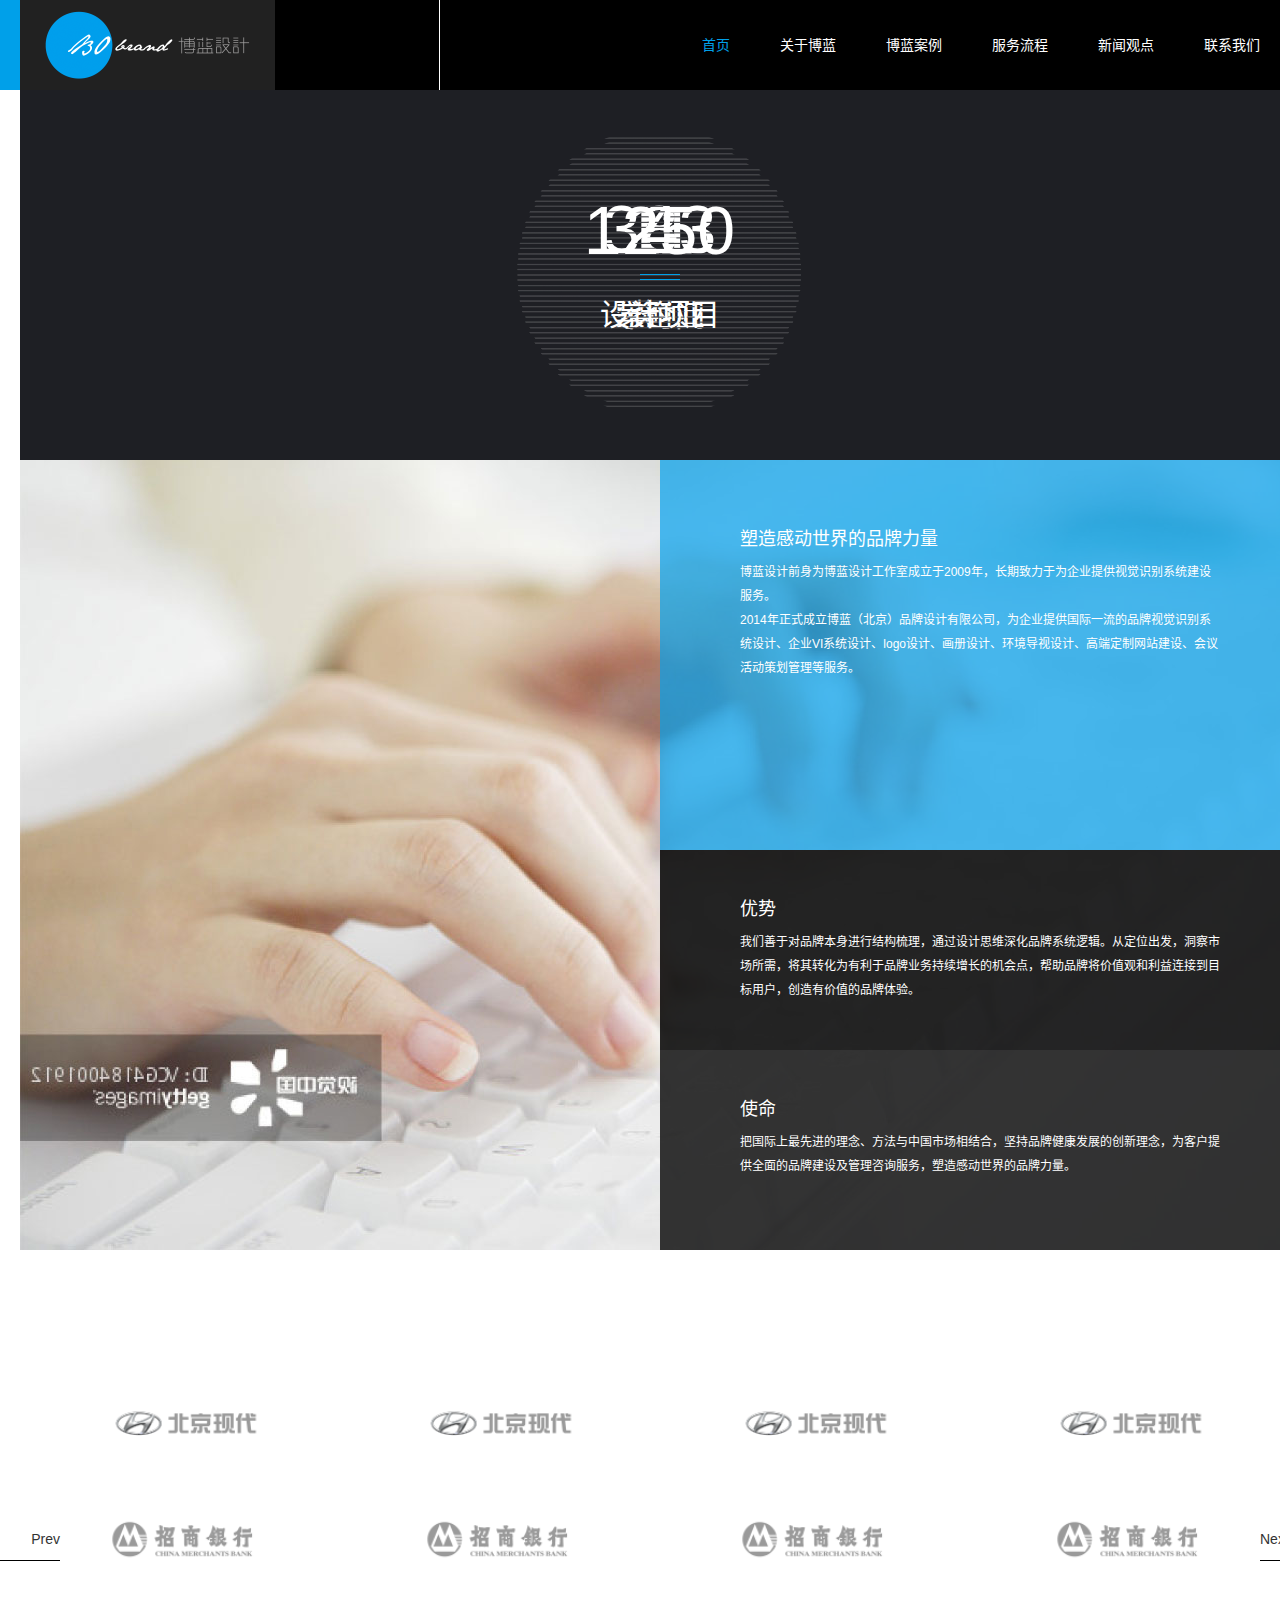
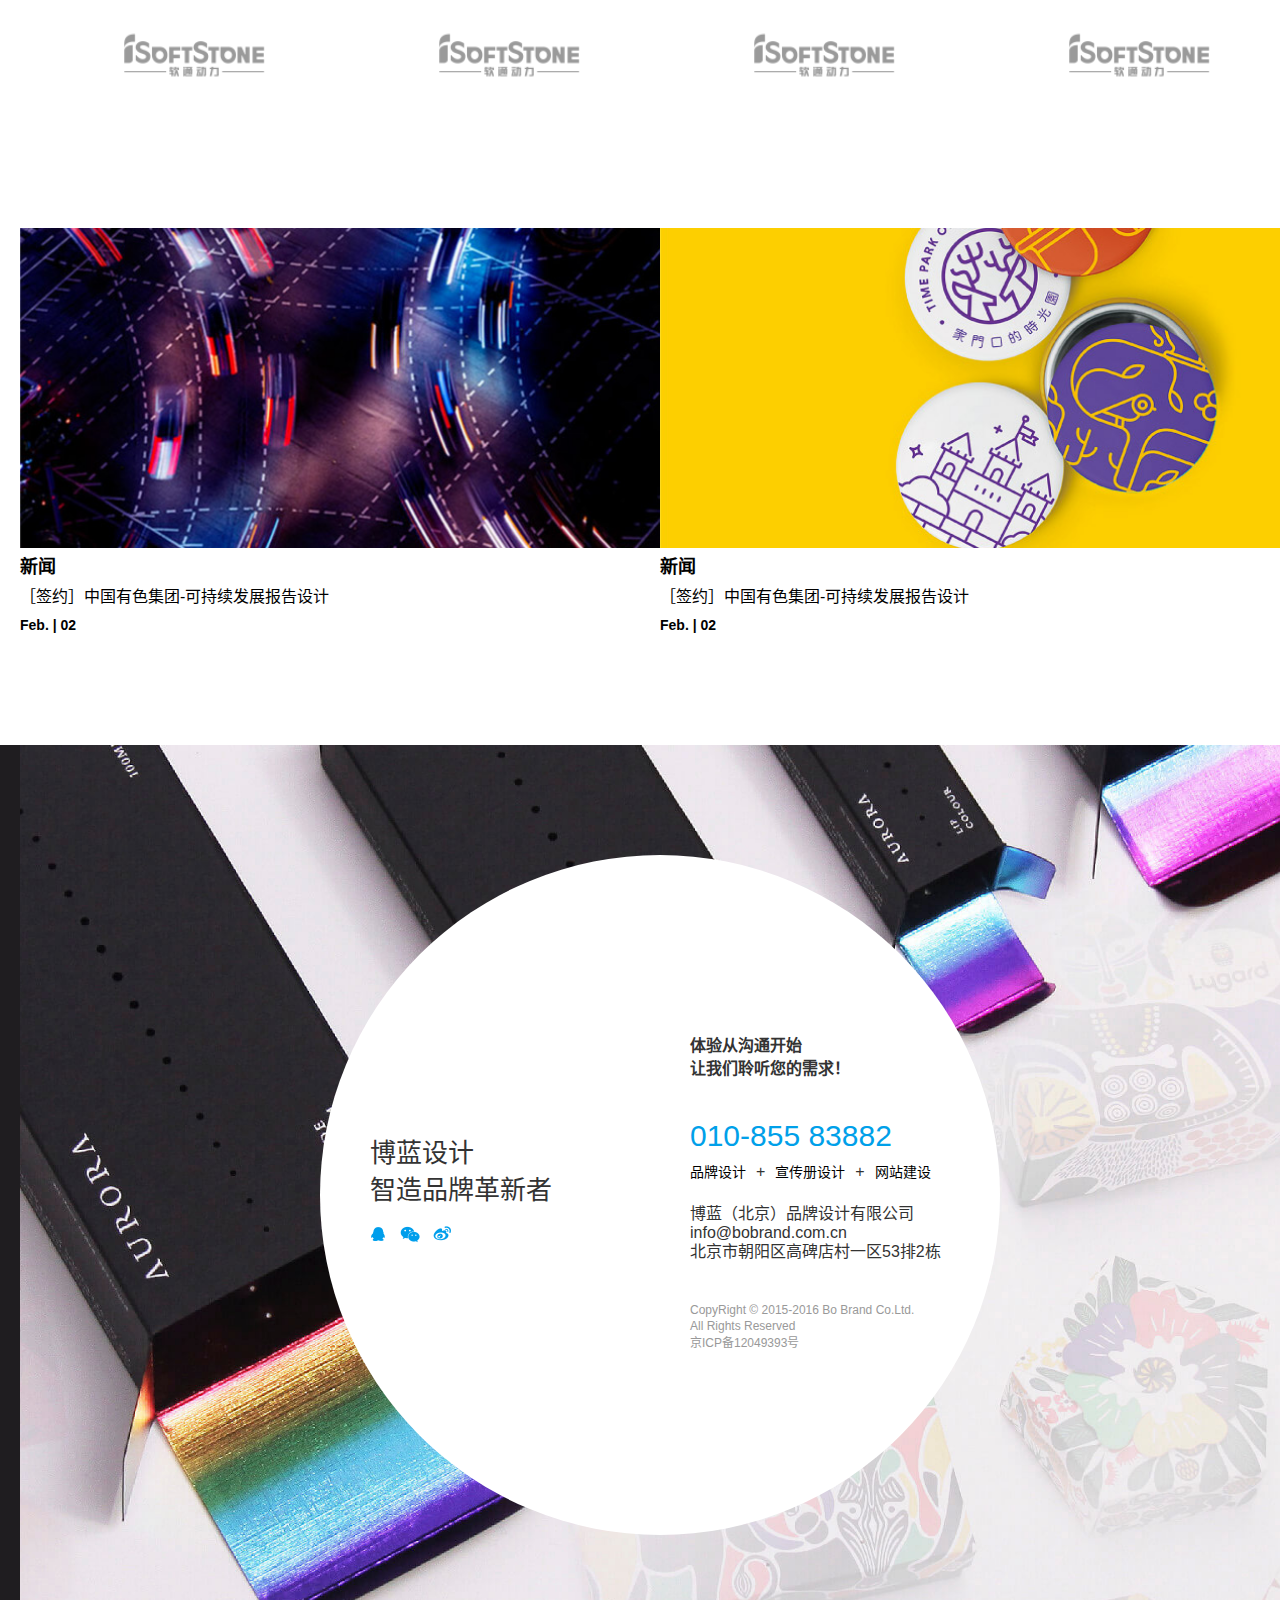
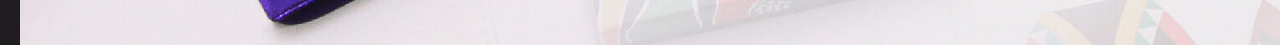
==== about.html @ d6327a9e "add about page" ====
<!DOCTYPE html>
<html lang="zh-CN">

<head>
    <meta charset="utf-8">
    <meta http-equiv="X-UA-Compatible" content="IE=edge">
    <meta content="width=device-width, initial-scale=1.0, maximum-scale=1.0,  user-scalable=0;" name="viewport" />
    <meta content="yes" name="apple-mobile-web-app-capable" />
    <meta content="black" name="apple-mobile-web-app-status-bar-style" />
    <meta content="telephone=no" name="format-detection" />
    <!-- 上述3个meta标签*必须*放在最前面，任何其他内容都*必须*跟随其后！ -->
    <title>关于博蓝</title>
    <!-- Bootstrap -->
    <link href="css/bootstrap.min.css" rel="stylesheet">
    <!-- HTML5 shim and Respond.js for IE8 support of HTML5 elements and media queries -->
    <!-- WARNING: Respond.js doesn't work if you view the page via file:// -->
    <!--[if lt IE 9]>
<script type="text/javascript" src="js/html5shiv.min.js"></script>
<script type="text/javascript" src="js/respond.min.js"></script>
<![endif]-->
    <link rel="stylesheet" type="text/css" href="css/swiper.min.css" media="all">
    <link rel="stylesheet" type="text/css" href="css/animate.css" media="all">
    <link rel="stylesheet" type="text/css" href="css/common.css" media="all">
    <link rel="stylesheet" type="text/css" href="css/index.css" media="all">
    <link rel="stylesheet" type="text/css" href="css/page.css" media="all">
</head>

<body>
    <div class="container bl-container index-container">
        <div class="nav-block"></div>
        <nav class="navbar navbar-default bl-left-tag navDown">
            <!-- Brand and toggle get grouped for better mobile display -->
            <div class="navbar-header">
                <button type="button" class="navbar-toggle collapsed" data-toggle="collapse" data-target="#bs-example-navbar-collapse-1" aria-expanded="false"> <span class="sr-only">Toggle navigation</span> <span class="icon-bar"></span> <span class="icon-bar"></span> <span class="icon-bar"></span> </button>
                <a class="navbar-brand" href="#">博蓝设计</a> </div>
            <!-- Collect the nav links, forms, and other content for toggling -->
            <div class="collapse navbar-collapse " id="bs-example-navbar-collapse-1">
                <ul class="nav navbar-nav pull-right">
                    <li class="active"><a href="#">首页</a></li>
                    <li><a href="#">关于博蓝</a></li>
                    <li><a href="#">博蓝案例</a></li>
                    <li><a href="#">服务流程</a></li>
                    <li><a href="#">新闻观点</a></li>
                    <li><a href="#">联系我们</a></li>
                    <li class="phone-li">
                        <p class="p1">咨询热线</p>
                        <p class="tel">010-855 83882</p>
                        <p class="share">
                            <a href="" class="qq"></a>
                            <a href="" class="wx"></a>
                            <a href="" class="sina"></a>
                        </p>
                    </li>
                </ul>
            </div>
            <!-- /.navbar-collapse -->
            <!-- /.container-fluid -->
        </nav>
        <div class="about-2 clearfix">
            <div class="item item-1"> <span class="num" id="clsj">8</span> <span class="line"></span> <span class="text">年时间</span> </div>
            <div class="item item-2"> <span class="num" id="jx">11</span> <span class="line"></span> <span class="text">奖项</span> </div>
            <div class="item item-3"> <span class="num" id="alsl">343</span> <span class="line"></span> <span class="text">家企业</span> </div>
            <div class="item item-4"> <span class="num" id="sjxm">1250</span> <span class="line"></span> <span class="text">设计项目</span> </div>
        </div>
        <div class="about-banner">
            <div class="text">
                <div class="d-1">
                    <h4>塑造感动世界的品牌力量</h4>
                    <p>博蓝设计前身为博蓝设计工作室成立于2009年，长期致力于为企业提供视觉识别系统建设服务。
                        <br> 2014年正式成立博蓝（北京）品牌设计有限公司，为企业提供国际一流的品牌视觉识别系统设计、企业VI系统设计、logo设计、画册设计、环境导视设计、高端定制网站建设、会议活动策划管理等服务。
                    </p>
                </div>
                <div class="d-2">
                    <h4>优势</h4>
                    <p>我们善于对品牌本身进行结构梳理，通过设计思维深化品牌系统逻辑。从定位出发，洞察市场所需，将其转化为有利于品牌业务持续增长的机会点，帮助品牌将价值观和利益连接到目标用户，创造有价值的品牌体验。</p>
                </div>
                <div class="d-3">
                    <h4>使命</h4>
                    <p>把国际上最先进的理念、方法与中国市场相结合，坚持品牌健康发展的创新理念，为客户提供全面的品牌建设及管理咨询服务，塑造感动世界的品牌力量。</p>
                </div>
            </div>
        </div>
        <div class="partner">
            <div class="swiper-container">
                <div class="swiper-wrapper">
                    <div class="swiper-slide">
                        <a href=""><img src="images/p-1.png" width="100%" alt=""></a>
                        <a href=""><img src="images/p-2.png" width="100%" alt=""></a>
                        <a href=""><img src="images/p-3.png" width="100%" alt=""></a>
                    </div>
                    <div class="swiper-slide">
                        <a href=""><img src="images/p-1.png" width="100%" alt=""></a>
                        <a href=""><img src="images/p-2.png" width="100%" alt=""></a>
                        <a href=""><img src="images/p-3.png" width="100%" alt=""></a>
                    </div>
                    <div class="swiper-slide">
                        <a href=""><img src="images/p-1.png" width="100%" alt=""></a>
                        <a href=""><img src="images/p-2.png" width="100%" alt=""></a>
                        <a href=""><img src="images/p-3.png" width="100%" alt=""></a>
                    </div>
                    <div class="swiper-slide">
                        <a href=""><img src="images/p-1.png" width="100%" alt=""></a>
                        <a href=""><img src="images/p-2.png" width="100%" alt=""></a>
                        <a href=""><img src="images/p-3.png" width="100%" alt=""></a>
                    </div>
                    <div class="swiper-slide">
                        <a href=""><img src="images/p-1.png" width="100%" alt=""></a>
                        <a href=""><img src="images/p-2.png" width="100%" alt=""></a>
                        <a href=""><img src="images/p-3.png" width="100%" alt=""></a>
                    </div>
                    <div class="swiper-slide">
                        <a href=""><img src="images/p-1.png" width="100%" alt=""></a>
                        <a href=""><img src="images/p-2.png" width="100%" alt=""></a>
                        <a href=""><img src="images/p-3.png" width="100%" alt=""></a>
                    </div>
                </div>
                <div class="swiper-button-next">Next</div>
                <div class="swiper-button-prev">Prev</div>
            </div>
        </div>
        <div class="clearfix news-layer">
            <div class="news pull-left">
                <a href="">
                    <div class="img"><img src="images/i-img02.jpg" width="100%" alt=""></div>
                    <h4>新闻</h4>
                    <h5>［签约］中国有色集团-可持续发展报告设计</h5>
                    <p class="time">Feb. | 02</p>
                </a>
            </div>
            <div class="news pull-right">
                <a href="">
                    <div class="img"><img src="images/i-img03.jpg" width="100%" alt=""></div>
                    <h4>新闻</h4>
                    <h5>［签约］中国有色集团-可持续发展报告设计</h5>
                    <p class="time">Feb. | 02</p>
                </a>
            </div>
        </div>
    </div>
    <div class="footer">
        <div class="footer-wrap">
            <div class="footer-content">
                <div class="left pull-left">
                    <h3>博蓝设计<br>
					智造品牌革新者</h3>
                    <div class="share">
                        <a href="" class="qq"></a>
                        <a href="" class="wx"></a>
                        <a href="" class="sina"></a>
                    </div>
                </div>
                <div class="right pull-right">
                    <p class="p1"><b>体验从沟通开始<br>
					让我们聆听您的需求！</b></p>
                    <p class="tel">010-855 83882 </p>
                    <p class="links"><a href="">品牌设计</a>+<a href=""> 宣传册设计</a>+<a href="">网站建设</a></p>
                    <p class="name">博蓝（北京）品牌设计有限公司</p>
                    <p class="email">info@bobrand.com.cn</p>
                    <p class="addr">北京市朝阳区高碑店村一区53排2栋</p>
                    <p class="copy">CopyRight © 2015-2016 Bo Brand Co.Ltd.
                        <br> All Rights Reserved
                        <br> 京ICP备12049393号
                    </p>
                </div>
            </div>
        </div>
        <div class="footer-friends"> <span>北京VI设计公司</span> <span>北京标志设计</span> <span>北京LOGO设计</span> <span>VI设计公司</span> <span>北京画册设计</span> <span>北京商标设计</span> <span>品牌策划</span> <span>包装设计</span> <span>展示设计</span> <span>专卖店设计</span> <span>广告设计</span> <span>平面设计</span> <span>企业形象设计</span> <span>网站设计</span> <span>北京网站设计公司</span> <span>网站建设</span> <span>导视设计</span> </div>
    </div>
    <script type="text/javascript" src="js/jquery-1.11.2.min.js"></script>
    <script type="text/javascript" src="js/bootstrap.min.js"></script>
    <script type="text/javascript" src="js/jquery.mousewheel.min.js"></script>
    <script type="text/javascript" src="js/swiper.min.js"></script>
    <script type="text/javascript" src="js/countUp.js"></script>
    <script type="text/javascript" src="js/common.js"></script>
    <script type="text/javascript" src="js/index.js"></script>
</body>

</html>
---- css/common.css ----
@charset "utf-8";
/* CSS Document */
body{font-family:'microsoft yahei',Verdana, Geneva, sans-serif;}
.clearFix{zoom:1;}
.clearFix:after{clear:both;display:table;box-sizing:border-box;}

a:hover{text-decoration:none;}
.bl-container{width:1320px;padding:0 20px;min-height:1000px;padding-top: 90px;position: relative;}
.nav-block,
.navbar{position: absolute;top: 0;width: 1280px;height: 90px;border-width:0;background:#000000;border-radius:0;margin-bottom:0;}
.navbar:after{content: '';position: absolute;left: 420px;top: 0;bottom: 0;display: block;margin-left: -1px;border-left: 1px solid #fff;}
.navbar.navDown{position: fixed;z-index: 2;opacity:1;-webkit-animation: navDown 0.4s forwards;animation: navDown 0.4s forwards;}
.navbar.navUp{position: fixed;z-index: 2;opacity:1;-webkit-animation: navUp 0.4s forwards;animation: navUp 0.4s forwards;}
.navbar-header{padding:11px 25px;min-height:90px;background:#212121;}
.navbar-brand{text-indent:-999px;}
.navbar-default .navbar-brand{background:url(../images/css-spd.png) 0 0 no-repeat;width:205px;height:68px;}
.navbar-default .navbar-nav li a,
.navbar-default .navbar-nav li a:focus{min-height:90px;line-height:90px;padding:0 25px;color:#fff;-webkit-transition:all 0.5s;transition:all 0.5s;}
.navbar-default .navbar-nav li.active a, 
.navbar-default .navbar-nav li.active a:hover, 
.navbar-default .navbar-nav li a:hover,
.navbar-default .navbar-nav li.active a:focus{background:none;color:#00a0e9;}
.bl-left-tag{}
.bl-left-tag:before{position:absolute;top:0;left:-20px;width:20px;content:'';background:#00a0e9;width:20px;height:90px;}

.text-f12{font-size:12px;}
.text-f14{font-size:14px;}
.text-f16{font-size:16px;}


.footer{background:#1f1d20;min-width: 1320px;}
.footer-wrap{position:relative;width:1280px;margin:0 auto;background:url(../images/i-bg04.jpg) center 0 no-repeat;background-size:cover;min-height:800px;}
.footer-content{width:680px;height:680px;position:absolute;left:50%;top:50%;margin:-340px 0 0 -340px;background:#fff;border-radius:100%;background:#fff;}
.footer-content .left,
.footer-content .right{width:50%;box-sizing:border-box;}
.footer-content .left h3{font-size:26px;line-height:1.4em;}
.footer-content .left{padding:260px 0 0 50px;}
.footer-content .left .share{font-size: 0;margin-left: -8px;}
.footer-content .left .share a{background:url(../images/css-spd.png) 0 -177px no-repeat;-webkit-background-size: 400px 400px; background-size: 400px 400px;width: 32px;height: 32px;display: inline-block;vertical-align: top;}
.footer-content .left .share a.wx{background-position: 0 -212px;}
.footer-content .left .share a.sina{background-position: 0 -248px;}

.footer-content .right{padding:180px 50px 0 30px;font-size:16px;}
.footer-content .right .p1{margin-bottom: 40px;}
.footer-content .right .tel{color:#00a0e9;font-size:30px;line-height:1em;}
.footer-content .right .links{margin-left:-10px;margin-bottom:20px;}
.footer-content .right .links a{font-size:14px;color:#000;display:inline-block;padding:0 10px;}
.footer-content .right .links a:hover{text-decoration: none;color: #00a0e9;}
.footer-content .right .name,
.footer-content .right .email,
.footer-content .right .addr{margin-bottom:0;line-height:1.2em;}
.footer-content .right .copy{font-size:12px;color:#999;line-height:1.4em;margin-top:40px;}
.footer-friends{display: none;width: 1280px;margin: 0 auto;padding: 20px 0;font-size: 12px;color: #999;text-align: center;}
.footer-friends span{display: inline-block;padding: 0 4px;}


@keyframes navDown{
	0%{top:-90px;}
	100%{top:0;}
}
@keyframes navUp{
	0%{top:0;}
	100%{top:-90px;}
}


.navbar-default .navbar-nav li.phone-li{display: none;}
@media screen and (max-width: 1024px){
	.navbar:after{display: none;}
	.bl-container{width: 100%;}
	.bl-container,
	.footer{min-width:initial;}
	.footer-wrap{width: 100%;-webkit-box-sizing: border-box;
	-moz-box-sizing: border-box;
	box-sizing: border-box;}
	.navbar{left: 20px;right: 0;width: auto;}
	.nav-block{left: 0;right: 0;width: auto;}

}
@media screen and (max-width:768px)
{
	.navbar-default .navbar-nav li a, .navbar-default .navbar-nav li a:focus{padding: 0 10px;}

}

@media screen and (max-width:414px)
{	
	.bl-container{padding-left: 0;padding-right: 0;}
	.navbar-default .navbar-nav li.phone-li{display: block;}
	.banner-more{display: block !important;}

	.navbar-header{padding: 11px 15px;}
	.navbar-default .navbar-brand{width: 155px;height: 52px;margin-top: 8px;-webkit-background-size: 600px 600px; background-size: 600px 600px;}
	.nav{float: none !important;-webkit-box-sizing: border-box;-moz-box-sizing: border-box; box-sizing: border-box;background: #00a0e9;padding: 20px 0;}
	.navbar-default .navbar-toggle{border-width: 0;}
	.navbar-default .navbar-toggle .icon-bar{height: 1px;}
	.navbar-default .navbar-toggle .icon-bar:nth-child(3){width: 26px;}
	.navbar-toggle .icon-bar+.icon-bar{margin-top: 6px;}
	.navbar-default .navbar-toggle:hover, .navbar-default .navbar-toggle:focus{background: none;}
	.navbar-default .navbar-toggle{background: #00a0e9 !important;}
	.navbar-default .navbar-toggle.collapsed{background: none !important;}
	.navbar-default .navbar-toggle .icon-bar{background: #fff;}
	.navbar-default .navbar-toggle.collapsed{background:none;}
	.navbar-default .navbar-toggle.collapsed  .icon-bar{background: #999;}
	.navbar-default .navbar-collapse, .navbar-default .navbar-form{border-top: none;}

	.navbar-default .navbar-nav li a, .navbar-default .navbar-nav li a:focus{line-height:40px;min-height: auto;height: auto;text-align: left;text-indent: 40%;padding: 0;}
	.navbar-default .navbar-nav li.active a, .navbar-default .navbar-nav li.active a:hover, .navbar-default .navbar-nav li a:hover, .navbar-default .navbar-nav li.active a:focus{color: #fff;}
	.navbar-default .navbar-nav li{text-indent: 40%;}
	.navbar-default .navbar-nav li.phone-li .tel{font-size: 20px;color: #fff;}
	.navbar-default .navbar-nav li.phone-li .p1{font-size: 12px;font-weight: bold;}
	.navbar-default .navbar-nav li.phone-li .share{font-size: 0;}
	.navbar-default .navbar-nav li.phone-li .share a{margin-right: 10px;background:url(../images/css-spd.png) 0 -177px no-repeat;-webkit-background-size: 400px 400px; background-size: 400px 400px;width: 32px;height: 32px;display: inline-block;vertical-align: top;}
	.navbar-default .navbar-nav li.phone-li .share a.wx{background-position: 0 -212px;}
	.navbar-default .navbar-nav li.phone-li .share a.sina{background-position: 0 -248px;}
	.navbar-default .navbar-nav{margin: 0 -15px;}
	.navbar-toggle{margin-right: 0;margin-top: 17px;}
	.footer-content{width: 90%;height: 370px;margin-top: -125px;margin-left: -45%;}
	.footer-content .right{padding: 40px 10px 0 0;font-size: 12px;}
	.footer-content .right .tel{font-size: 20px;}
	.footer-content .left h3{font-size: 18px;font-weight: bold;}
	.footer-content .left{padding: 120px 0 0 30px;}
	.footer-content .right .copy{margin-top: 20px;}
	.footer-content .right .p1{margin-bottom: 20px;}
	
}
---- css/index.css ----
@charset "utf-8";
/* CSS Document */
a{-webkit-transition:all 0.5s;transition:all 0.5s;}
.index-container{}
.banner-layer{height:700px;}

.banner-layer{position:relative;overflow:hidden;}
.banner-layer .img-bg{position:absolute;top:0;right:0;bottom:0;left:0;}
.banner-layer .b-text{position:absolute;top:0;bottom:0;left:0;border-right:1px solid #fff;font-size:14px;color:#fff;width:420px;padding:310px 0 0 40px;
/*-webkit-transition:all 1s;
transition:all 1s;
opacity:0;*/
}
.banner-layer .b-text .big{font-size:90px;line-height:1em;font-weight:normal;font-family:'arial';}
.banner-layer .b-text .more{border-radius:100px;width:100px;height:70px;padding-top:20px;box-sizing:border-box;text-align:center;position:absolute;top:50%;right:0;background:#1f1d20;margin:100px -50px 0 0;font-size:20px;color:#fff;
-webkit-transition:all 0.6s;
transition:all 0.6s;
-webkit-transform:rotate(-70deg);
transform:rotate(-70deg);
-webkit-transform-origin:center bottom;
transform-origin:center bottom;
}
.banner-layer .b-text .more span{opacity:0;
-webkit-transition:all 0.6s;
transition:all 0.6s;
}
.banner-layer .b-text .more:after{position:absolute;bottom:-1px;left:50%;content:'';height:1px;width:50%;background:#fff;
-webkit-transform:rotate(-20deg);
-webkit-transform-origin:left top;
-webkit-transition:all 0.6s;
transform:rotate(-20deg);
transform-origin:left top;
transition:all 0.6s;
}
.banner-layer .b-text:hover .more{transform:rotate(0);opacity:1;}
.banner-layer .b-text:hover .more span{opacity:1;}
.banner-layer .b-text:hover .more:after{width:40%;}
.banner-layer .b-text p{margin-bottom:40px;}

.bl-1{background:#1f1d20;}

.bl-2{}
.bl-2 .img-bg{background:url(../images/i-bg01.jpg) center 0 no-repeat;}
.bl-2 .b-text{border-right-color:#000;color:#000;}
.bl-2 .b-text .more{background:#fff;color:#000; margin-top:120px;}
.bl-2 .b-text .more:after{background:#000;}
.bl-3 .img-bg{background:url(../images/i-bg02.jpg) center 0 no-repeat;}
.bl-3 .b-text .more{background:url(../images/i-bg02.jpg) 30% 60% no-repeat;color:#fff; margin-top:120px;}

.banner-more{background:#00a0e9;height:90px;position:relative;display:block;margin-bottom:135px;}
.banner-more .icon,
.banner-more .text{-webkit-transition:all 0.5s;transition:all 0.5s;}
.banner-more .icon{position:absolute;left:50%;top:50%;margin:-18px 0 0 -18px;background:url(../images/css-spd.png) 0 -142px no-repeat;width:36px;height:36px;}
.banner-more .text{position:absolute;left:50%;top:50%;margin:-18px 0 0 -18px;padding-top:4px;font-size:12px;line-height:1em;text-align:center;width:36px;height:36px;border:1px solid #fff;color:#fff;}
.banner-more .text{transform:scale(0);}
.banner-more:hover .icon{transform:scale(0);}
.banner-more:hover .text{transform:scale(1);}

.business {position: relative;z-index: 1;}
.business .img,
.business ul{width:50%;position:relative;margin-bottom:0;}
.business .img .t{position:absolute;z-index:2;top:15px;left:15px;background:#eceae9;width:80%;font-size:60px;padding:20px 0 100px 20px;box-sizing:border-box;}
.business .img img{display:block;}
.business .img .en,
.business .img .ch{display:block;}
.business ul a{position:relative;display:block;background:#000;text-align:center;width:100%;min-height:160px;color:#fff;font-size:28px;}
.business ul li:nth-child(2n+1) a{background:#1e1f24;}
.business ul a .en,
.business ul a .ch{display:block;}
.business ul a .more{font-size:12px;}
.business ul a .name,
.business ul a .more{position:absolute;top:50%;left:50%;width:160px;height:60px;margin:-30px 0 0 -80px;}
.business ul a .name{height:80px;margin-top:-40px;}
.business ul a .more{opacity:0;height:0;margin-top:0;line-height:0;overflow:hidden;box-sizing:border-box;border-left:1px solid #fff;border-right:1px solid #fff;}
.business ul a,
.business ul a .name,
.business ul a .more{-webkit-transition:all 0.5s;transition:all 0.5s;}
.business ul a:hover{background:#00a0e9 !important;}
.business ul a:hover .name{opacity:0;-webkit-transform:scale(0);transform:scale(0);}
.business ul a:hover .more{opacity:1;height:60px;margin-top:-30px;line-height:60px;}
.about{position:relative;padding: 90px 0;}
.about .icon{position:absolute;top:90px;left:90px;background:url(../images/css-spd.png) 0 -213px no-repeat;width:100px;height:94px;}
.about .text{width:650px;float:right;color:#000;}
.about .text h5{font-weight:bold;}
.about .text h5 a{color:#000;}
.about .text h5 a:hover{color:#00a0e9;}
.about .text p{font-size:24px;line-height:2em;}
.about-2{height:370px;background:#1e1f24;position:relative;}
.about-2 .item{width:289px;height:265px;position:absolute;left:50%;top:50%;margin:-133px 0 0 -145px;background:url(../images/ibg03.png) center center no-repeat;}
.about-2 .item .num,
.about-2 .item .line,
.about-2 .item .text{opacity:0;position:absolute;top:50%;color:#fff;text-align:center;width:100%;
-webkit-transition:all 1s 2s;transition:all 1s 2s;
}
.about-2 .item .num{font-size:68px;line-height:1em;margin-top:-80px;}
.about-2 .item .text{position:absolute;margin-top:20px;font-size:30px;}
.about-2 .item .line{background:#00a0e9;width:40px;height:1px;left:50%;margin-left:-20px;margin-top:4px;}
.about-2 .item-2,
.about-2 .item-4{margin-top:-138px;}
.about-2 .item-2 .text,
.about-2 .item-4 .text{margin-top:24px;}
.about-2 .item-2 .num,
.about-2 .item-4 .num{margin-top:-74px;}
.about-2 .item-3,
.about-2 .item-4{}
.about-2.show .item-1{-webkit-animation: about2AniLeft1 2s forwards;animation: about2AniLeft1 2s forwards;}
.about-2.show .item-2{-webkit-animation: about2AniLeft2 1s forwards;animation: about2AniLeft2 1s forwards;}
.about-2.show .item-3{-webkit-animation: about2AniRight3 1s forwards;animation: about2AniRight3 1s forwards;}
.about-2.show .item-4{-webkit-animation: about2AniRight4 2s forwards;animation: about2AniRight4 2s forwards;}
.about-2.show .item .num,
.about-2.show .item .line,
.about-2.show .item .text{opacity:1;}
@-webkit-keyframes about2AniLeft1{
	0{}
	50%{margin-left:-270px;}
	100%{margin-left:-520px;}
}
@keyframes about2AniLeft1{
	0{}
	50%{margin-left:-270px;}
	100%{margin-left:-520px;}
}
@-webkit-keyframes about2AniLeft2{
	0{}
	100%{margin-left:-270px;}
}
@keyframes about2AniLeft2{
	0{}
	100%{margin-left:-270px;}
}
@-webkit-keyframes about2AniRight3{
	0{}
	100%{margin-left:-20px;}
}
@keyframes about2AniRight3{
	0{}
	100%{margin-left:-20px;}
}
@-webkit-keyframes about2AniRight4{
	0{}
	50%{margin-left:-20px;}
	100%{margin-left:230px;}
}
@keyframes about2AniRight4{
	0{}
	50%{margin-left:-20px;}
	100%{margin-left:230px;}
}

.partner .swiper-container{padding:100px 80px;margin:0 -20px;}
.partner .swiper-slide a{display:block;margin:30px 0;}
.partner .swiper-slide img{display:block;}
.partner .swiper-button-prev, 
.partner .swiper-button-next{width:60px;background:none;line-height:44px;border-bottom:1px solid #000;}
.partner .swiper-button-prev{left:0;text-align:right;}
.partner .swiper-button-next{right:0;}
.news-layer{margin-bottom:100px;}
.news {width:50%;}
.news .img{width:100%;height:320px;overflow:hidden;}
.news .img img{-webkit-transition:all 0.5s;transition:all 0.5s;}
.news .img img:hover{-webkit-transform:scale(1.1);transform:scale(1.1);}
.news a{color:#000;}
.news a:hover h5{color:#00a0e9;}
.news h4{font-weight:bold;}
.news h5{font-size:16px;}
.news .time{font-weight:bold;}



.banner-layer .b-text .phone-big{display: none;}
@media screen and (max-width:1024px){
	
	.business ul a{min-height: 125px;}
	.about-2{overflow: hidden;}
	.partner .swiper-container{padding: 70px 0;}
	.partner .swiper-button-prev, .partner .swiper-button-next{display: none;}
}

@media screen and (max-width:768px){
	.about-2 .item{width: 25%;-webkit-background-size: 100%;
	background-size: 100%;}
	.business .img .t{font-size: 30px;}
	.business ul a{min-height: 95px;font-size: 16px;}
	.business ul a .name{height: 50px;margin-top: -25px;}
	.about .text{width: 60%;}
	.partner .swiper-container{padding: 30px 0;}
	
	.about-2{height: 680px;}
	.about-2 .item{width: 40%;margin-left: 0;margin-left: -20%;margin-top: -135px;}
	.about-2.show .item-1{margin-left: -42%;margin-top: -285px;-webkit-animation: null 2s forwards;animation: null 2s forwards;}
	.about-2.show .item-2{margin-left: 2%;margin-top: -285px;-webkit-animation: null 1s forwards;animation: null 1s forwards;}
	.about-2.show .item-3{margin-left: -42%;margin-top: 15px;-webkit-animation: null 1s forwards;animation: null 1s forwards;}
	.about-2.show .item-4{margin-left: 2%;margin-top: 15px;-webkit-animation: null 2s forwards;animation: null 2s forwards;}
	

	.banner-layer .b-text{}
}
@media screen and (max-width: 414px){
	
	.banner-layer{height: auto;}
	.banner-layer .b-text,
	.banner-layer .img-bg{position: static;width: 100%;min-height: 400px;padding: 0;margin: 0;-webkit-background-size: cover;
	background-size: cover;}
	.banner-layer .b-text{border-right: none;background: #fff;color: #000;height: auto;min-height: auto;padding:  30px;}
	.banner-layer .b-text p{margin-bottom: 0;}
	.banner-layer .b-text .big{font-size: 20px;}
	.banner-layer .b-text p:nth-child(1),
	.banner-layer .b-text p:nth-child(2),
	.banner-layer .b-text p:nth-child(4),
	.banner-layer .b-text p:nth-child(5){display: none;}
	.banner-layer .b-text p:nth-child(6){color: #999;}
	.banner-layer .b-text .phone-big{display: block;font-size: 30px;}
	.banner-layer .b-text .more{background: none;display: block;width: auto;height: auto;border-radius: 0;position: absolute;top: 0;bottom: 0;left: 0;right: 0;margin: 0;
		-webkit-transform: rotate(0);
		-ms-transform: rotate(0);
		-o-transform: rotate(0);
		transform: rotate(0);
	}
	.banner-layer .b-text .more span,
	.banner-layer .b-text .more:after{display: none;}
	.banner-more .icon{display: none;}
	.banner-more{height: auto;text-align: center;text-align: center;padding: 20px 0;margin: 0;}
	.banner-more .text{margin: 0;left: 0;font-size: 16px;position: static;margin: 0;width: auto;border-width: 0;-webkit-transform: scale(1);
	-ms-transform: scale(1);
	-o-transform: scale(1);
	transform: scale(1);}
	.business .img, .business ul{width: 100%;}
	.about .icon{top: 20p;left: 20px;background-position: 0 -105px;width: 50px;height: 50px;-webkit-background-size: 400px 400px;
	background-size: 400px 400px;}
	.about .text {width: 75%;}
	.about .text p{font-size: 16px;text-align: justify;padding-right: 20px;}
	
	.about-2{height: 500px;}
	.about-2 .item{-webkit-transition: all 1s ;
	-o-transition: all 1s ;
	transition: all 1s ;opacity:0;width: 50%;margin-left: -25%;height: 220px;margin-top: -110px;}
	.about-2.show .item-1{margin-left: -45%;margin-top: -220px;}
	.about-2.show .item-2{margin-left: -5%;margin-top: -216px;}
	.about-2.show .item-3{margin-left: -45%;margin-top: 0;}
	.about-2.show .item-4{margin-left: -5%;margin-top: 4px;}
	.about-2 .item .num{font-size: 36px;margin-top: -50px;}
	.about-2 .item .text{font-size: 20px;}

	.about-2.show .item{opacity:1;}
	

	.partner{overflow: hidden;}
	.partner .swiper-container{padding:0 20px;}
	.news-layer{margin-bottom: 20px;}
	.news{width: 100%;float: none;}
	.news .img{height: auto;}
	.news h4,
	.news h5,
	.news .time{padding: 0 20px;}
}
---- css/page.css ----
.pro-list-bg{width: 100%;height: 350px;position: relative;background:url(../images/l-img1.jpg) center 0 no-repeat;}
.pro-list-bg .text{position:absolute;background: #eceae9;width: 500px;height: 300px;right: 30px;top: 20px;padding: 40px;-webkit-box-sizing: border-box;
-moz-box-sizing: border-box;
box-sizing: border-box;}
.pro-list-bg .text .en,
.pro-list-bg .text .ch{display: block;font-size: 50px;line-height: 1.4em;}
.pro-list-type ul{}
.pro-list-type li{cursor:pointer;float: left;font-size: 22px;line-height: 2em;width: 33.333%;text-align: center;padding: 30px 0;margin: 0;}
.pro-list-type li span{position: relative;}
.pro-list-type li.active span:before{content: '▪';color: #00a0e9;font-size: 30px;line-height: 1em;position: absolute;left: 0;top: 50%;margin:-15px 0 0 -20px;}

.pro-list-type .type-list{display: none;padding: 30px 20px;background: #000;color: #fff;font-size: 18px;line-height: 2em;}
.pro-list-type .type-list .item{position: relative;cursor:pointer;display: inline-block;padding: 0 40px;}
.pro-list-type .type-list .item.active:before{content: '▪';color: #00a0e9;font-size: 30px;line-height: 1em;position: absolute;left: 15px;top: 50%;margin:-17px 0 0 0;}

.pro-list ul{margin: -5px -5px 30px;}
.pro-list li{float: left;width: 50%;-webkit-box-sizing: border-box; -moz-box-sizing: border-box; box-sizing: border-box;padding: 5px;}
.pro-list li a{display: block;width: 100%;overflow: hidden;position: relative;}
.pro-list li a .name{position: absolute;left: 20px;top: 20px;font-size: 18px;color: #fff;}
.pro-list li img{display: block;-webkit-transition: all 0.5s;
-o-transition: all 0.5s;
transition: all 0.5s;}
.pro-list li img:hover{-webkit-transform: scale(1.1);
-ms-transform: scale(1.1);
-o-transform: scale(1.1);
transform: scale(1.1);}


.detail-content{}
.detail-content .row{margin-bottom: 10px;}
.detail-content [class *='row-text']{padding: 60px 0;}
.detail-content .row-text-2{padding:60px 30px;-webkit-box-sizing: border-box;
-moz-box-sizing: border-box;
box-sizing: border-box;}
.detail-content .row-img-2{margin: 0 -5px 10px;}
.detail-content .row-img-2 [class*="col"]{padding: 0 5px;}
.detail-content .return{color: #000;width: 160px;height: 60px;text-align: center;line-height: 60px;display: block;margin:100px auto;border-left: 1px solid #000;border-right: 1px solid #000;}

.detail-other h5{margin-bottom: 40px;}
.detail-other ul{margin: -5px -5px 30px;}
.detail-other li{float: left;width: 50%;-webkit-box-sizing: border-box; -moz-box-sizing: border-box; box-sizing: border-box;padding: 5px;}
.detail-other li a{display: block;width: 100%;overflow: hidden;position: relative;}
.detail-other li a .name{position: absolute;left: 20px;top: 20px;font-size: 18px;color: #fff;}
.detail-other li img{display: block;-webkit-transition: all 0.5s;
-o-transition: all 0.5s;
transition: all 0.5s;}
.detail-other li img:hover{-webkit-transform: scale(1.1);
-ms-transform: scale(1.1);
-o-transform: scale(1.1);
transform: scale(1.1);}


/* =======================  about  =======================*/
.about-banner{position: relative;width: 100%;background: url(../images/ab-img01.jpg) center 0 no-repeat;height: 790px;}
.about-banner .text{position: absolute;right: 0;top: 0;bottom:0;width: 50%;color: #fff;font-size: 12px;line-height: 2em;}
.about-banner .text .d-1{background: rgba(0,159,236,0.7);padding: 60px 80px 0;height: 390px;}
.about-banner .text .d-2,
.about-banner .text .d-3{height: 200px;background:rgba(0,0,0,0.85);padding: 40px 80px 0;}
.about-banner .text .d-3{background: rgba(30,30,30,0.9);}

/* =======================  about  =======================*/

@media screen and (max-width:768px){
	.pro-list-type .type-list .item{padding: 0 30px;}
	.pro-list-bg .text{padding: 20px;right: auto;left: 10px;right: 40px;font-size: 30px;width: auto;height: auto;padding-bottom: 40px;}
	.pro-list-bg .text .en, .pro-list-bg .text .ch{font-size: 30px;}
	.pro-list-type ul{margin: 0;padding: 20px 0;}
	.pro-list-type li{width: 100%;display: block;font-size: 18px;padding: 0;}
	.pro-list-type li.active span:before{margin-top: -16px;}
	.pro-list ul{margin: 0;}
	.pro-list li{width: 100%;padding: 0;margin: 0 0 10px;}
	
	.detail-content{padding: 0 15px;}
	.detail-banner img,
	.detail-content img{height: auto;}
	
	.detail-content .row-img-2{margin: 0 -15px;}
	.detail-content .row-img-1 [class*="col"],
	.detail-content .row-img-2 [class*="col"]{padding: 0;}
	.detail-content .row-img-2 [class*="col"]{margin-bottom: 10px;}
	.detail-content .row-text-img{padding: 0;}
	.detail-content .row-text-img div:last-child{padding: 0;}
	.detail-content .row-text-img div:first-child{padding: 40px 15px;}

	.detail-content .row-text-2{padding: 40px 0;}
	.detail-content .row-text-2 div:first-child{margin-bottom: 40px;}
	.detail-content .row-img-2 [class*="col"]{padding: 0;}
	.detail-content .return{margin: 60px auto;}
	.detail-other h5{padding: 0 15px;}
	.detail-other ul{margin: 0;}
	.detail-other li{width: 100%;padding: 0;margin: 0 0 10px;}

}
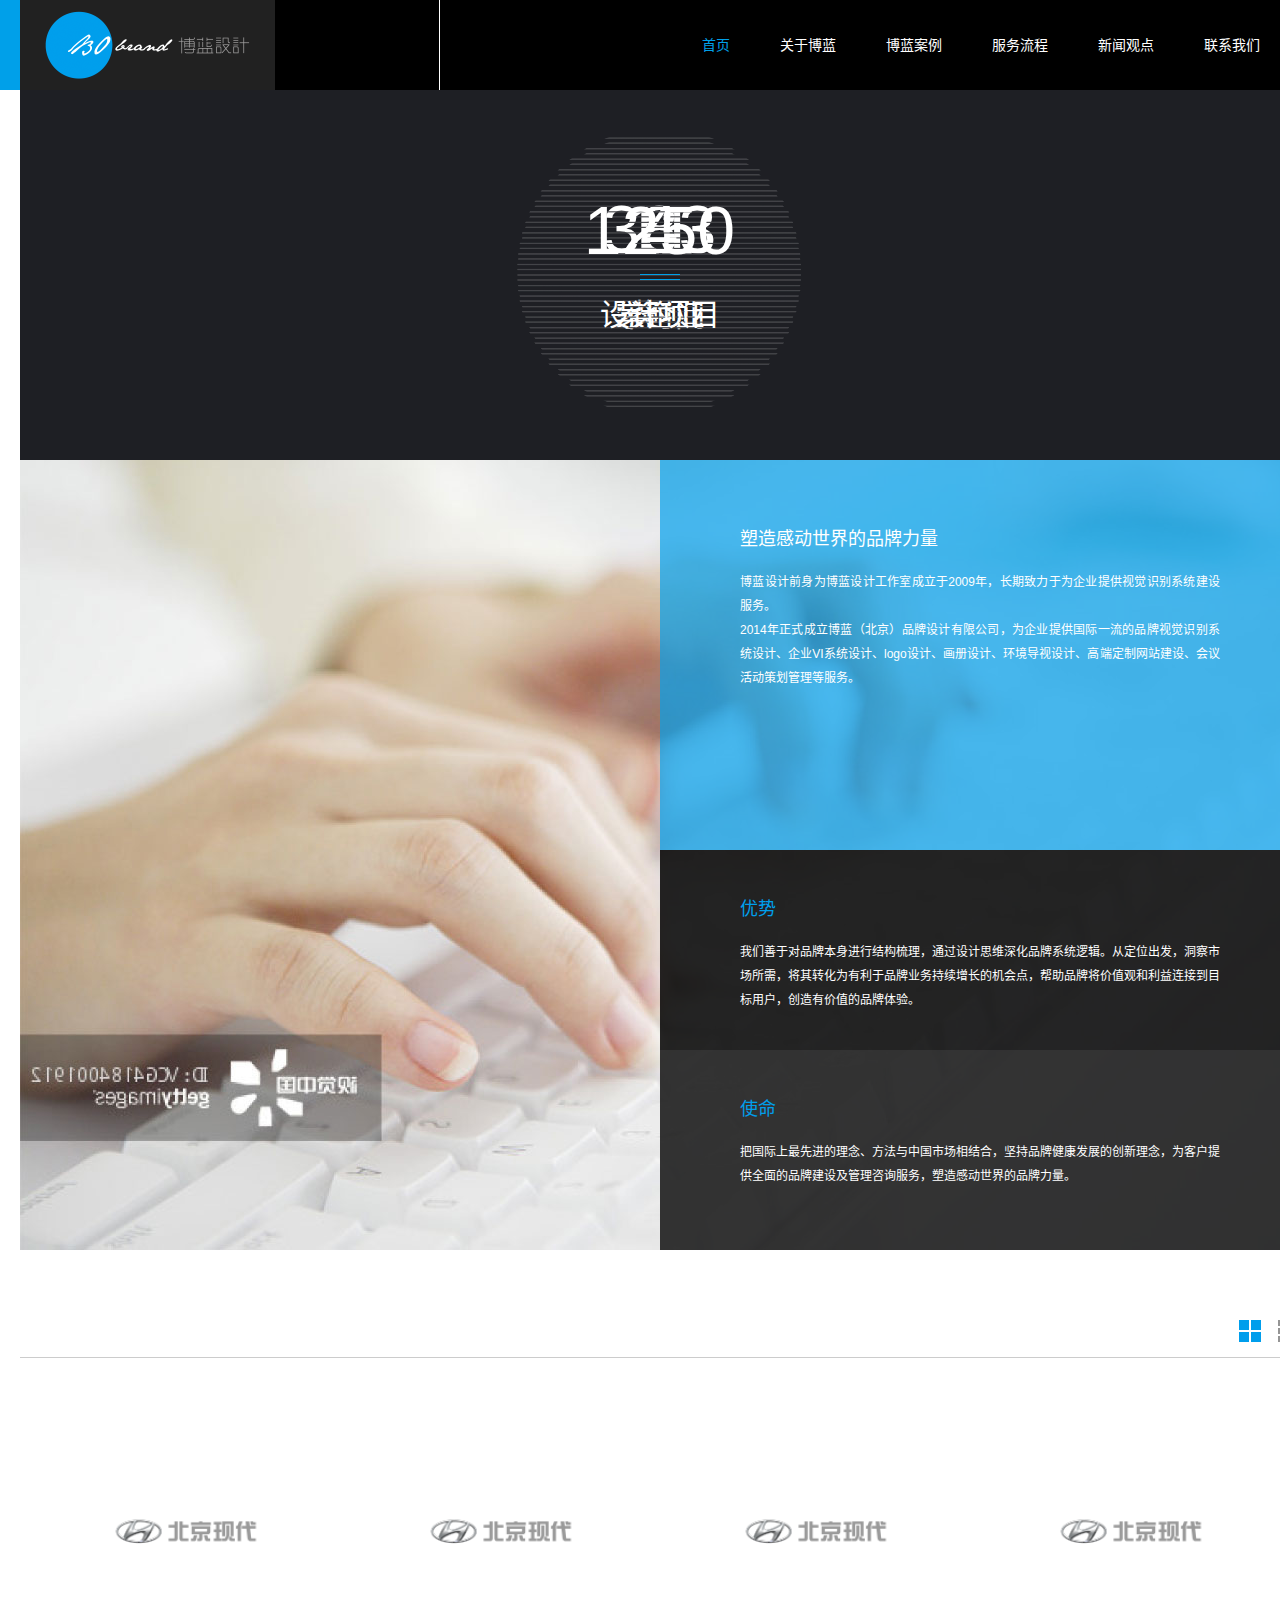
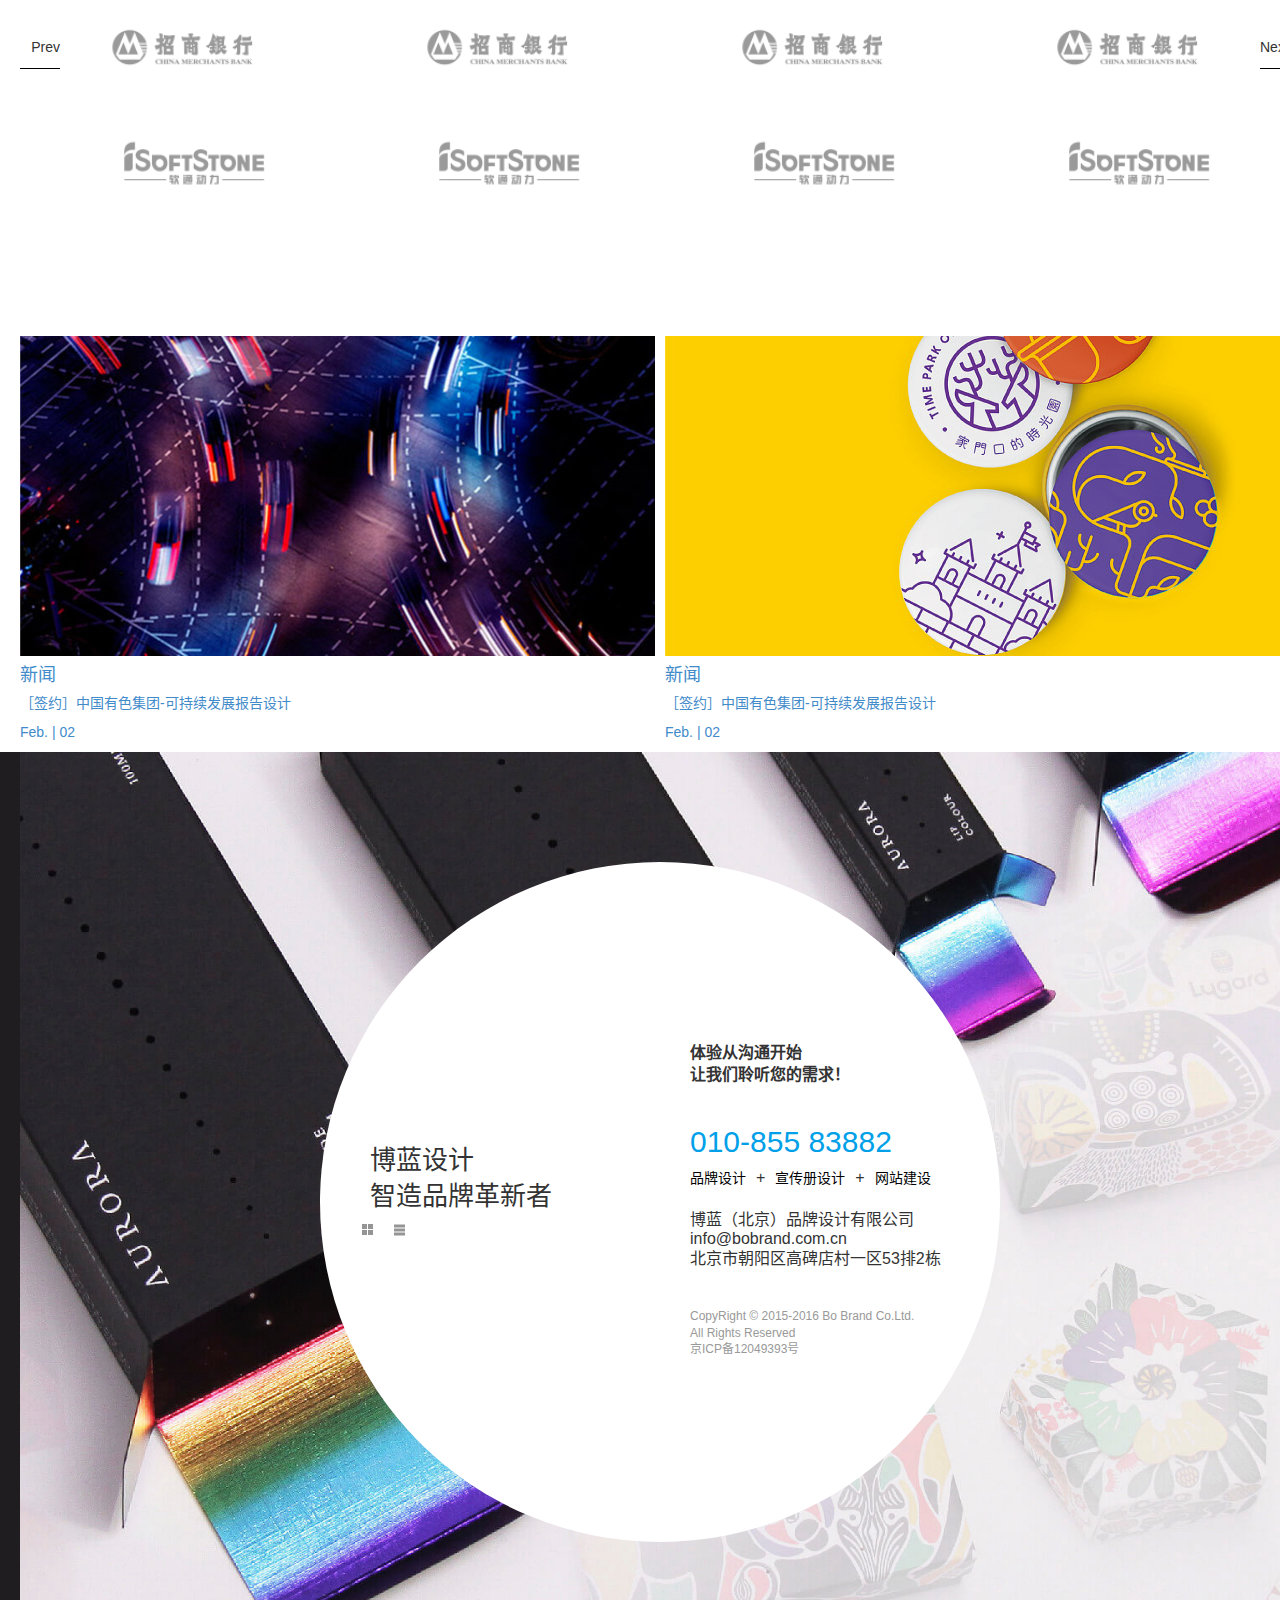
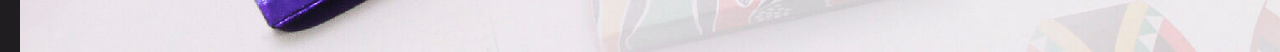
==== commit 6e9fd107: "add about" ====
--- a/about.html
+++ b/about.html
@@ -21,7 +21,6 @@
     <link rel="stylesheet" type="text/css" href="css/swiper.min.css" media="all">
     <link rel="stylesheet" type="text/css" href="css/animate.css" media="all">
     <link rel="stylesheet" type="text/css" href="css/common.css" media="all">
-    <link rel="stylesheet" type="text/css" href="css/index.css" media="all">
     <link rel="stylesheet" type="text/css" href="css/page.css" media="all">
 </head>
 
@@ -81,7 +80,61 @@
             </div>
         </div>
         <div class="partner">
-            <div class="swiper-container">
+        	<h3 class="title clearfix">
+        		<ul class=" pull-right list-unstyled list-inline">
+        			<li class="lg active" data-type='lg-list'></li>
+        			<li class="li" data-type="li-list"></li>
+        		</ul>
+        	</h3>
+        	<div class="hide-layer list clearfix li-list">
+        		<dl>
+        			<dt>金融  地产  制造 </dt>
+        			<dd><a href="">代用行业名称公司名公司名</a></dd>
+        			<dd><a href="">代用行业名称公司名</a></dd>
+        			<dd><a href="">代用行业名称公司名公司名</a></dd>
+        			<dd><a href="">代用行业名称公司名</a></dd>
+        			<dd><a href="">代用行业名称公司名公司名</a></dd>
+        			<dd><a href="">代用行业名称公司名</a></dd>
+        		</dl>
+        		<dl>
+        			<dt>金融  地产  制造 </dt>
+        			<dd><a href="">代用行业名称公司名公司名</a></dd>
+        			<dd><a href="">代用行业名称公司名</a></dd>
+        			<dd><a href="">代用行业名称公司名公司名</a></dd>
+        			<dd><a href="">代用行业名称公司名</a></dd>
+        			<dd><a href="">代用行业名称公司名公司名</a></dd>
+        			<dd><a href="">代用行业名称公司名</a></dd>
+        		</dl>
+        		<dl>
+        			<dt>金融  地产  制造 </dt>
+        			<dd><a href="">代用行业名称公司名公司名</a></dd>
+        			<dd><a href="">代用行业名称公司名</a></dd>
+        			<dd><a href="">代用行业名称公司名公司名</a></dd>
+        			<dd><a href="">代用行业名称公司名</a></dd>
+        			<dd><a href="">代用行业名称公司名公司名</a></dd>
+        			<dd><a href="">代用行业名称公司名</a></dd>
+        		</dl>
+        		<dl>
+        			<dt>金融  地产  制造 </dt>
+        			<dd><a href="">代用行业名称公司名公司名</a></dd>
+        			<dd><a href="">代用行业名称公司名</a></dd>
+        			<dd><a href="">代用行业名称公司名公司名</a></dd>
+        			<dd><a href="">代用行业名称公司名</a></dd>
+        			<dd><a href="">代用行业名称公司名公司名</a></dd>
+        			<dd><a href="">代用行业名称公司名</a></dd>
+        		</dl>
+        		<dl>
+        			<dt>金融  地产  制造 </dt>
+        			<dd><a href="">代用行业名称公司名公司名</a></dd>
+        			<dd><a href="">代用行业名称公司名</a></dd>
+        			<dd><a href="">代用行业名称公司名公司名</a></dd>
+        			<dd><a href="">代用行业名称公司名</a></dd>
+        			<dd><a href="">代用行业名称公司名公司名</a></dd>
+        			<dd><a href="">代用行业名称公司名</a></dd>
+        		</dl>
+
+        	</div>
+            <div class="hide-layer swiper-container lg-list">
                 <div class="swiper-wrapper">
                     <div class="swiper-slide">
                         <a href=""><img src="images/p-1.png" width="100%" alt=""></a>
@@ -172,7 +225,7 @@
     <script type="text/javascript" src="js/swiper.min.js"></script>
     <script type="text/javascript" src="js/countUp.js"></script>
     <script type="text/javascript" src="js/common.js"></script>
-    <script type="text/javascript" src="js/index.js"></script>
+    <script type="text/javascript" src="js/about.js"></script>
 </body>
 
 </html>
--- a/css/page.css
+++ b/css/page.css
@@ -51,12 +51,101 @@
 
 
 /* =======================  about  =======================*/
-.about-banner{position: relative;width: 100%;background: url(../images/ab-img01.jpg) center 0 no-repeat;height: 790px;}
+.about-banner{position: relative;width: 100%;background: url(../images/ab-img01.jpg) center 0 no-repeat;height: 790px;margin-bottom: 50px;}
 .about-banner .text{position: absolute;right: 0;top: 0;bottom:0;width: 50%;color: #fff;font-size: 12px;line-height: 2em;}
+.about-banner .text h4{font-size: 18px;font-weight: normal;margin-bottom: 20px;}
+.about-banner .text p{text-align: justify;}
 .about-banner .text .d-1{background: rgba(0,159,236,0.7);padding: 60px 80px 0;height: 390px;}
 .about-banner .text .d-2,
 .about-banner .text .d-3{height: 200px;background:rgba(0,0,0,0.85);padding: 40px 80px 0;}
+.about-banner .text .d-2 h4,
+.about-banner .text .d-3 h4{color: #009fec;}
 .about-banner .text .d-3{background: rgba(30,30,30,0.9);}
+
+.partner {min-height: 520px;position: relative;overflow: hidden;}
+.partner .swiper-container{padding:100px 80px;margin:0 -20px;}
+.partner .swiper-slide a{display:block;margin:30px 0;}
+.partner .swiper-slide img{display:block;}
+.partner .swiper-button-prev, 
+.partner .swiper-button-next{width:60px;background:none;line-height:44px;border-bottom:1px solid #000;}
+.partner .swiper-button-prev{left:0;text-align:right;}
+.partner .swiper-button-next{right:0;}
+.partner .title{border-bottom: 1px solid #ccc;margin-bottom: 0;}
+.partner .title li.lg{cursor: pointer;background:url(../images/css-spd.png) 0 -354px no-repeat;width: 22px;height: 22px;}
+.partner .title li.li{cursor: pointer;background:url(../images/css-spd.png) 0 -425px no-repeat;width: 22px;height: 22px;margin-left: 10px;}
+.partner .title li.lg.active{background:url(../images/css-spd.png) -71px -354px no-repeat;width: 22px;height: 22px;}
+.partner .title li.li.active{background:url(../images/css-spd.png) -71px -425px no-repeat;width: 22px;height: 22px;margin-left: 10px;}
+.partner .list{display: none;padding:120px 0;}
+.partner .list dl{float: left;width: 20%;}
+.partner .list dt{font-size: 16px;margin-bottom: 30px;}
+.partner .list dd{padding-right: 20px;margin-bottom: 10px;}
+.partner .list dd a{-webkit-transition: all 0.5s;
+-o-transition: all 0.5s;
+transition: all 0.5s;color: #999;display: block;white-space: nowrap;overflow: hidden;-ms-text-overflow: ellipsis; text-overflow: ellipsis;}
+.partner .list dd a:hover{color: #009fec;}
+
+
+.about-2{height:370px;background:#1e1f24;position:relative;}
+.about-2 .item{width:289px;height:265px;position:absolute;left:50%;top:50%;margin:-133px 0 0 -145px;background:url(../images/ibg03.png) center center no-repeat;}
+.about-2 .item .num,
+.about-2 .item .line,
+.about-2 .item .text{opacity:0;position:absolute;top:50%;color:#fff;text-align:center;width:100%;
+-webkit-transition:all 1s 2s;transition:all 1s 2s;
+}
+.about-2 .item .num{font-size:68px;line-height:1em;margin-top:-80px;}
+.about-2 .item .text{position:absolute;margin-top:20px;font-size:30px;}
+.about-2 .item .line{background:#00a0e9;width:40px;height:1px;left:50%;margin-left:-20px;margin-top:4px;}
+.about-2 .item-2,
+.about-2 .item-4{margin-top:-138px;}
+.about-2 .item-2 .text,
+.about-2 .item-4 .text{margin-top:24px;}
+.about-2 .item-2 .num,
+.about-2 .item-4 .num{margin-top:-74px;}
+.about-2 .item-3,
+.about-2 .item-4{}
+.about-2.show .item-1{-webkit-animation: about2AniLeft1 2s forwards;animation: about2AniLeft1 2s forwards;}
+.about-2.show .item-2{-webkit-animation: about2AniLeft2 1s forwards;animation: about2AniLeft2 1s forwards;}
+.about-2.show .item-3{-webkit-animation: about2AniRight3 1s forwards;animation: about2AniRight3 1s forwards;}
+.about-2.show .item-4{-webkit-animation: about2AniRight4 2s forwards;animation: about2AniRight4 2s forwards;}
+.about-2.show .item .num,
+.about-2.show .item .line,
+.about-2.show .item .text{opacity:1;}
+@-webkit-keyframes about2AniLeft1{
+	0{}
+	50%{margin-left:-270px;}
+	100%{margin-left:-520px;}
+}
+@keyframes about2AniLeft1{
+	0{}
+	50%{margin-left:-270px;}
+	100%{margin-left:-520px;}
+}
+@-webkit-keyframes about2AniLeft2{
+	0{}
+	100%{margin-left:-270px;}
+}
+@keyframes about2AniLeft2{
+	0{}
+	100%{margin-left:-270px;}
+}
+@-webkit-keyframes about2AniRight3{
+	0{}
+	100%{margin-left:-20px;}
+}
+@keyframes about2AniRight3{
+	0{}
+	100%{margin-left:-20px;}
+}
+@-webkit-keyframes about2AniRight4{
+	0{}
+	50%{margin-left:-20px;}
+	100%{margin-left:230px;}
+}
+@keyframes about2AniRight4{
+	0{}
+	50%{margin-left:-20px;}
+	100%{margin-left:230px;}
+}
 
 /* =======================  about  =======================*/
 
@@ -90,10 +179,35 @@
 	.detail-other ul{margin: 0;}
 	.detail-other li{width: 100%;padding: 0;margin: 0 0 10px;}
 
-}
-
-
-
-
-
-
+	.about-2{height: 680px;}
+	.about-2 .item{width: 40%;margin-left: 0;margin-left: -20%;margin-top: -135px;}
+	.about-2.show .item-1{margin-left: -42%;margin-top: -285px;-webkit-animation: null 2s forwards;animation: null 2s forwards;}
+	.about-2.show .item-2{margin-left: 2%;margin-top: -285px;-webkit-animation: null 1s forwards;animation: null 1s forwards;}
+	.about-2.show .item-3{margin-left: -42%;margin-top: 15px;-webkit-animation: null 1s forwards;animation: null 1s forwards;}
+	.about-2.show .item-4{margin-left: 2%;margin-top: 15px;-webkit-animation: null 2s forwards;animation: null 2s forwards;}
+
+
+}
+
+@media screen and (max-width: 414px){
+	
+	.about-2{height: 500px;}
+	.about-2 .item{-webkit-transition: all 1s ;
+	-o-transition: all 1s ;
+	transition: all 1s ;opacity:0;width: 50%;margin-left: -25%;height: 220px;margin-top: -110px;}
+	.about-2.show .item-1{margin-left: -45%;margin-top: -220px;}
+	.about-2.show .item-2{margin-left: -5%;margin-top: -216px;}
+	.about-2.show .item-3{margin-left: -45%;margin-top: 0;}
+	.about-2.show .item-4{margin-left: -5%;margin-top: 4px;}
+	.about-2 .item .num{font-size: 36px;margin-top: -50px;}
+	.about-2 .item .text{font-size: 20px;}
+
+	.about-2.show .item{opacity:1;}
+
+}
+
+
+
+
+
+
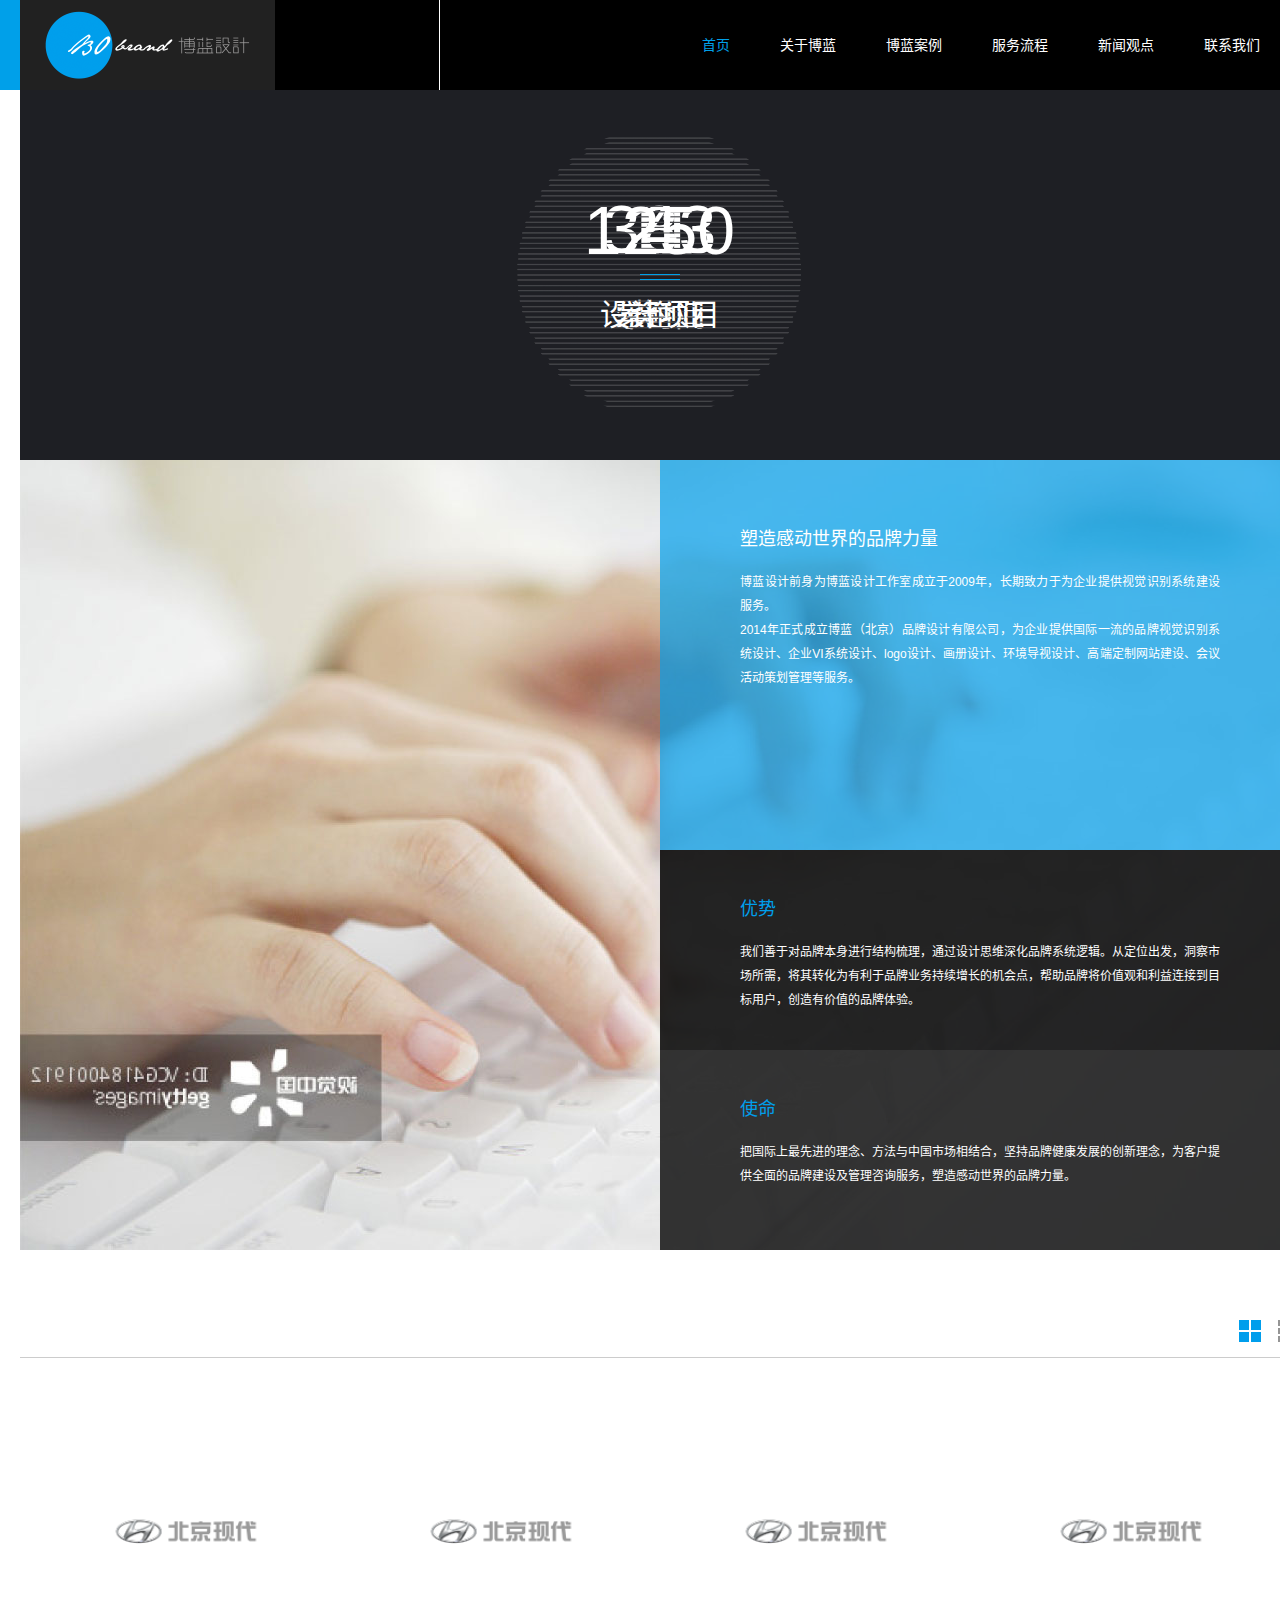
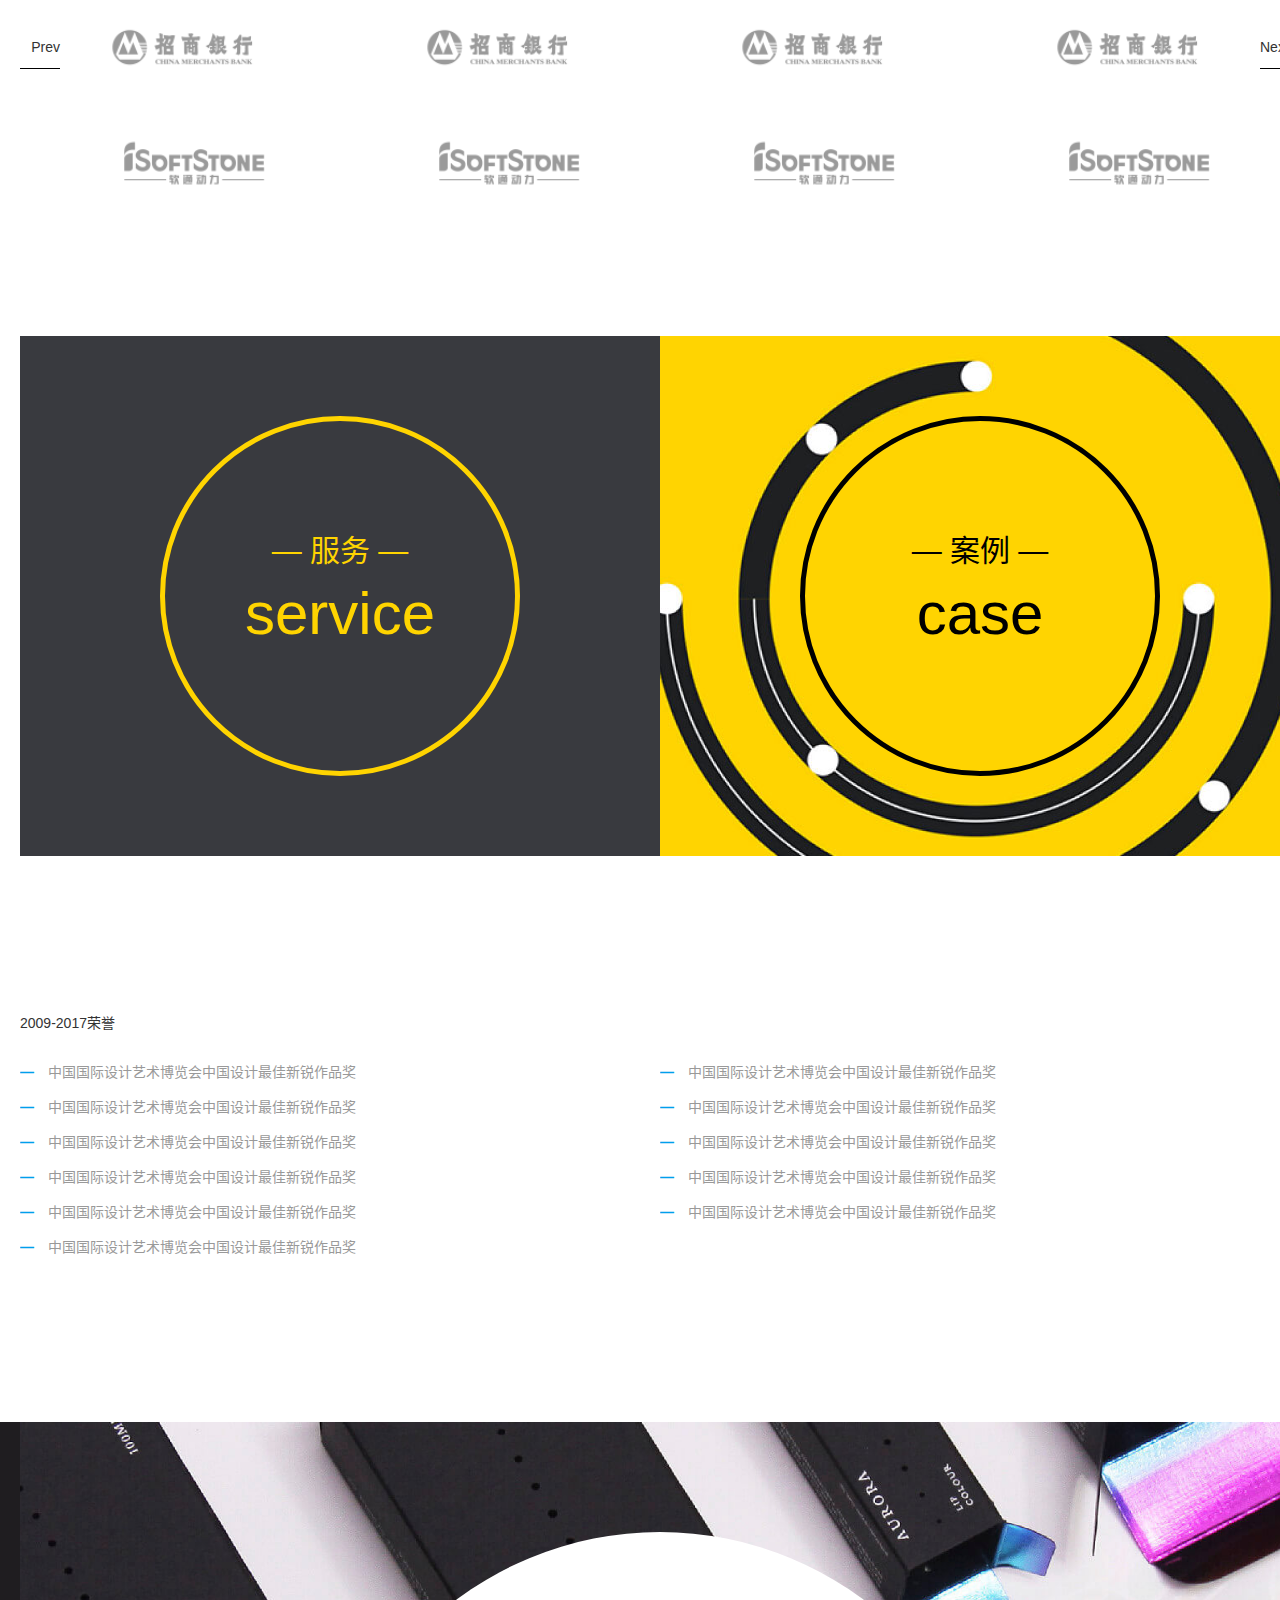
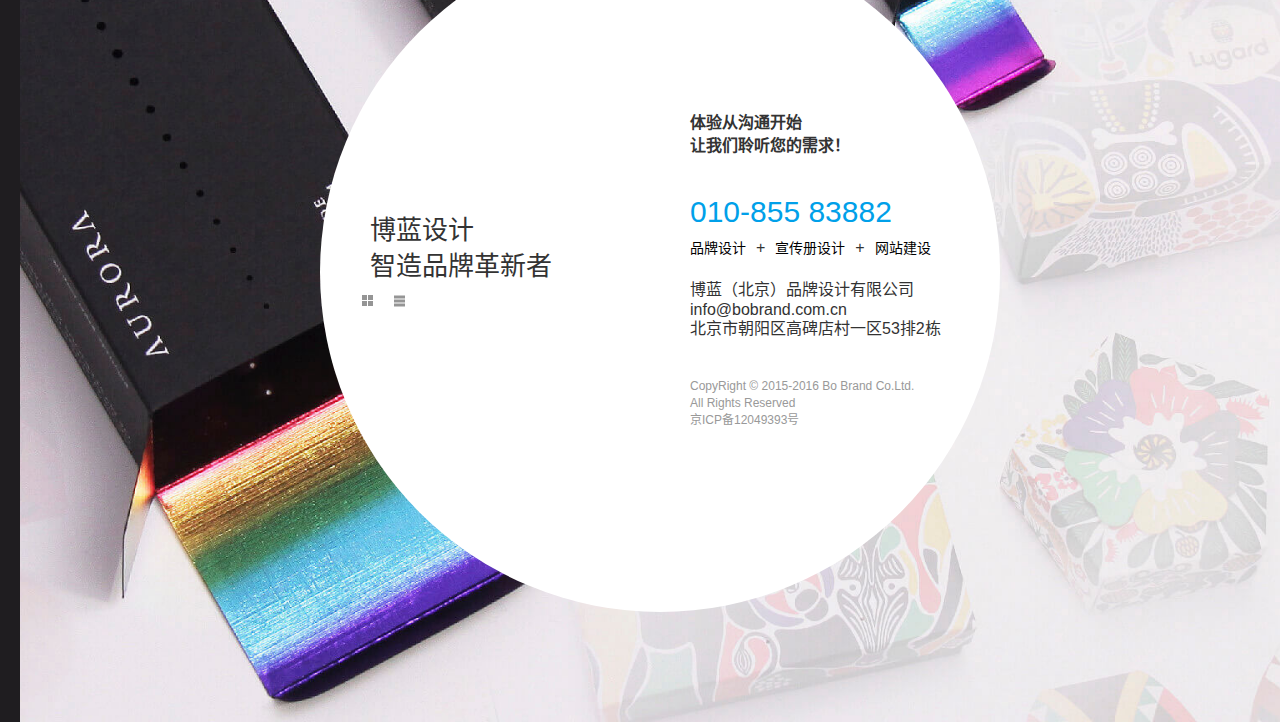
==== commit 76b92eda: "add about" ====
--- a/about.html
+++ b/about.html
@@ -62,6 +62,7 @@
             <div class="item item-4"> <span class="num" id="sjxm">1250</span> <span class="line"></span> <span class="text">设计项目</span> </div>
         </div>
         <div class="about-banner">
+            <img src="images/ab-img01.jpg" width="100%" alt="">
             <div class="text">
                 <div class="d-1">
                     <h4>塑造感动世界的品牌力量</h4>
@@ -80,60 +81,59 @@
             </div>
         </div>
         <div class="partner">
-        	<h3 class="title clearfix">
-        		<ul class=" pull-right list-unstyled list-inline">
-        			<li class="lg active" data-type='lg-list'></li>
-        			<li class="li" data-type="li-list"></li>
-        		</ul>
-        	</h3>
-        	<div class="hide-layer list clearfix li-list">
-        		<dl>
-        			<dt>金融  地产  制造 </dt>
-        			<dd><a href="">代用行业名称公司名公司名</a></dd>
-        			<dd><a href="">代用行业名称公司名</a></dd>
-        			<dd><a href="">代用行业名称公司名公司名</a></dd>
-        			<dd><a href="">代用行业名称公司名</a></dd>
-        			<dd><a href="">代用行业名称公司名公司名</a></dd>
-        			<dd><a href="">代用行业名称公司名</a></dd>
-        		</dl>
-        		<dl>
-        			<dt>金融  地产  制造 </dt>
-        			<dd><a href="">代用行业名称公司名公司名</a></dd>
-        			<dd><a href="">代用行业名称公司名</a></dd>
-        			<dd><a href="">代用行业名称公司名公司名</a></dd>
-        			<dd><a href="">代用行业名称公司名</a></dd>
-        			<dd><a href="">代用行业名称公司名公司名</a></dd>
-        			<dd><a href="">代用行业名称公司名</a></dd>
-        		</dl>
-        		<dl>
-        			<dt>金融  地产  制造 </dt>
-        			<dd><a href="">代用行业名称公司名公司名</a></dd>
-        			<dd><a href="">代用行业名称公司名</a></dd>
-        			<dd><a href="">代用行业名称公司名公司名</a></dd>
-        			<dd><a href="">代用行业名称公司名</a></dd>
-        			<dd><a href="">代用行业名称公司名公司名</a></dd>
-        			<dd><a href="">代用行业名称公司名</a></dd>
-        		</dl>
-        		<dl>
-        			<dt>金融  地产  制造 </dt>
-        			<dd><a href="">代用行业名称公司名公司名</a></dd>
-        			<dd><a href="">代用行业名称公司名</a></dd>
-        			<dd><a href="">代用行业名称公司名公司名</a></dd>
-        			<dd><a href="">代用行业名称公司名</a></dd>
-        			<dd><a href="">代用行业名称公司名公司名</a></dd>
-        			<dd><a href="">代用行业名称公司名</a></dd>
-        		</dl>
-        		<dl>
-        			<dt>金融  地产  制造 </dt>
-        			<dd><a href="">代用行业名称公司名公司名</a></dd>
-        			<dd><a href="">代用行业名称公司名</a></dd>
-        			<dd><a href="">代用行业名称公司名公司名</a></dd>
-        			<dd><a href="">代用行业名称公司名</a></dd>
-        			<dd><a href="">代用行业名称公司名公司名</a></dd>
-        			<dd><a href="">代用行业名称公司名</a></dd>
-        		</dl>
-
-        	</div>
+            <h3 class="title clearfix">
+                <ul class=" pull-right list-unstyled list-inline">
+                    <li class="lg active" data-type='lg-list'></li>
+                    <li class="li" data-type="li-list"></li>
+                </ul>
+            </h3>
+            <div class="hide-layer list clearfix li-list">
+                <dl>
+                    <dt>金融 地产 制造 </dt>
+                    <dd><a href="">代用行业名称公司名公司名</a></dd>
+                    <dd><a href="">代用行业名称公司名</a></dd>
+                    <dd><a href="">代用行业名称公司名公司名</a></dd>
+                    <dd><a href="">代用行业名称公司名</a></dd>
+                    <dd><a href="">代用行业名称公司名公司名</a></dd>
+                    <dd><a href="">代用行业名称公司名</a></dd>
+                </dl>
+                <dl>
+                    <dt>金融 地产 制造 </dt>
+                    <dd><a href="">代用行业名称公司名公司名</a></dd>
+                    <dd><a href="">代用行业名称公司名</a></dd>
+                    <dd><a href="">代用行业名称公司名公司名</a></dd>
+                    <dd><a href="">代用行业名称公司名</a></dd>
+                    <dd><a href="">代用行业名称公司名公司名</a></dd>
+                    <dd><a href="">代用行业名称公司名</a></dd>
+                </dl>
+                <dl>
+                    <dt>金融 地产 制造 </dt>
+                    <dd><a href="">代用行业名称公司名公司名</a></dd>
+                    <dd><a href="">代用行业名称公司名</a></dd>
+                    <dd><a href="">代用行业名称公司名公司名</a></dd>
+                    <dd><a href="">代用行业名称公司名</a></dd>
+                    <dd><a href="">代用行业名称公司名公司名</a></dd>
+                    <dd><a href="">代用行业名称公司名</a></dd>
+                </dl>
+                <dl>
+                    <dt>金融 地产 制造 </dt>
+                    <dd><a href="">代用行业名称公司名公司名</a></dd>
+                    <dd><a href="">代用行业名称公司名</a></dd>
+                    <dd><a href="">代用行业名称公司名公司名</a></dd>
+                    <dd><a href="">代用行业名称公司名</a></dd>
+                    <dd><a href="">代用行业名称公司名公司名</a></dd>
+                    <dd><a href="">代用行业名称公司名</a></dd>
+                </dl>
+                <dl>
+                    <dt>金融 地产 制造 </dt>
+                    <dd><a href="">代用行业名称公司名公司名</a></dd>
+                    <dd><a href="">代用行业名称公司名</a></dd>
+                    <dd><a href="">代用行业名称公司名公司名</a></dd>
+                    <dd><a href="">代用行业名称公司名</a></dd>
+                    <dd><a href="">代用行业名称公司名公司名</a></dd>
+                    <dd><a href="">代用行业名称公司名</a></dd>
+                </dl>
+            </div>
             <div class="hide-layer swiper-container lg-list">
                 <div class="swiper-wrapper">
                     <div class="swiper-slide">
@@ -171,23 +171,39 @@
                 <div class="swiper-button-prev">Prev</div>
             </div>
         </div>
-        <div class="clearfix news-layer">
-            <div class="news pull-left">
+        <div class="other-enter clearfix">
+            <div class="item server">
                 <a href="">
-                    <div class="img"><img src="images/i-img02.jpg" width="100%" alt=""></div>
-                    <h4>新闻</h4>
-                    <h5>［签约］中国有色集团-可持续发展报告设计</h5>
-                    <p class="time">Feb. | 02</p>
+                    <span class="circle">
+                        <b class="ch">— 服务 —</b>
+                        <b class="en">service</b>
+                    </span>
                 </a>
             </div>
-            <div class="news pull-right">
+            <div class="item case">
                 <a href="">
-                    <div class="img"><img src="images/i-img03.jpg" width="100%" alt=""></div>
-                    <h4>新闻</h4>
-                    <h5>［签约］中国有色集团-可持续发展报告设计</h5>
-                    <p class="time">Feb. | 02</p>
+                    <span class="circle">
+                        <b class="ch">— 案例 —</b>
+                        <b class="en">case</b>
+                    </span>
                 </a>
             </div>
+        </div>
+        <div class="company-honor">
+            <h3>2009-2017荣誉</h3>
+            <ul class="clearfix list-unstyled">
+                <li> <a href=""><b>—</b> 中国国际设计艺术博览会中国设计最佳新锐作品奖</a> </li>
+                <li> <a href=""><b>—</b> 中国国际设计艺术博览会中国设计最佳新锐作品奖</a> </li>
+                <li> <a href=""><b>—</b> 中国国际设计艺术博览会中国设计最佳新锐作品奖</a> </li>
+                <li> <a href=""><b>—</b> 中国国际设计艺术博览会中国设计最佳新锐作品奖</a> </li>
+                <li> <a href=""><b>—</b> 中国国际设计艺术博览会中国设计最佳新锐作品奖</a> </li>
+                <li> <a href=""><b>—</b> 中国国际设计艺术博览会中国设计最佳新锐作品奖</a> </li>
+                <li> <a href=""><b>—</b> 中国国际设计艺术博览会中国设计最佳新锐作品奖</a> </li>
+                <li> <a href=""><b>—</b> 中国国际设计艺术博览会中国设计最佳新锐作品奖</a> </li>
+                <li> <a href=""><b>—</b> 中国国际设计艺术博览会中国设计最佳新锐作品奖</a> </li>
+                <li> <a href=""><b>—</b> 中国国际设计艺术博览会中国设计最佳新锐作品奖</a> </li>
+                <li> <a href=""><b>—</b> 中国国际设计艺术博览会中国设计最佳新锐作品奖</a> </li>
+            </ul>
         </div>
     </div>
     <div class="footer">
@@ -195,7 +211,7 @@
             <div class="footer-content">
                 <div class="left pull-left">
                     <h3>博蓝设计<br>
-					智造品牌革新者</h3>
+                    智造品牌革新者</h3>
                     <div class="share">
                         <a href="" class="qq"></a>
                         <a href="" class="wx"></a>
@@ -204,7 +220,7 @@
                 </div>
                 <div class="right pull-right">
                     <p class="p1"><b>体验从沟通开始<br>
-					让我们聆听您的需求！</b></p>
+                    让我们聆听您的需求！</b></p>
                     <p class="tel">010-855 83882 </p>
                     <p class="links"><a href="">品牌设计</a>+<a href=""> 宣传册设计</a>+<a href="">网站建设</a></p>
                     <p class="name">博蓝（北京）品牌设计有限公司</p>
--- a/css/page.css
+++ b/css/page.css
@@ -51,7 +51,7 @@
 
 
 /* =======================  about  =======================*/
-.about-banner{position: relative;width: 100%;background: url(../images/ab-img01.jpg) center 0 no-repeat;height: 790px;margin-bottom: 50px;}
+.about-banner{position: relative;width: 100%;;height: 790px;margin-bottom: 50px;}
 .about-banner .text{position: absolute;right: 0;top: 0;bottom:0;width: 50%;color: #fff;font-size: 12px;line-height: 2em;}
 .about-banner .text h4{font-size: 18px;font-weight: normal;margin-bottom: 20px;}
 .about-banner .text p{text-align: justify;}
@@ -62,7 +62,7 @@
 .about-banner .text .d-3 h4{color: #009fec;}
 .about-banner .text .d-3{background: rgba(30,30,30,0.9);}
 
-.partner {min-height: 520px;position: relative;overflow: hidden;}
+.partner {position: relative;overflow: hidden;}
 .partner .swiper-container{padding:100px 80px;margin:0 -20px;}
 .partner .swiper-slide a{display:block;margin:30px 0;}
 .partner .swiper-slide img{display:block;}
@@ -75,10 +75,10 @@
 .partner .title li.li{cursor: pointer;background:url(../images/css-spd.png) 0 -425px no-repeat;width: 22px;height: 22px;margin-left: 10px;}
 .partner .title li.lg.active{background:url(../images/css-spd.png) -71px -354px no-repeat;width: 22px;height: 22px;}
 .partner .title li.li.active{background:url(../images/css-spd.png) -71px -425px no-repeat;width: 22px;height: 22px;margin-left: 10px;}
-.partner .list{display: none;padding:120px 0;}
+.partner .list{display: none;padding:148px 0;}
 .partner .list dl{float: left;width: 20%;}
 .partner .list dt{font-size: 16px;margin-bottom: 30px;}
-.partner .list dd{padding-right: 20px;margin-bottom: 10px;}
+.partner .list dd{padding-right: 20px;margin-bottom: 15px;}
 .partner .list dd a{-webkit-transition: all 0.5s;
 -o-transition: all 0.5s;
 transition: all 0.5s;color: #999;display: block;white-space: nowrap;overflow: hidden;-ms-text-overflow: ellipsis; text-overflow: ellipsis;}
@@ -110,6 +110,26 @@
 .about-2.show .item .num,
 .about-2.show .item .line,
 .about-2.show .item .text{opacity:1;}
+
+.other-enter .item{width: 50%;float: left;}
+.other-enter .item a{position: relative;display: block;background: #393a3f;height: 520px;}
+.other-enter .item .circle{-webkit-transition: all 0.5s;
+-o-transition: all 0.5s;
+transition: all 0.5s;position: absolute;left: 50%;top: 50%;margin: -180px 0 0 -180px;border: 5px solid #ffd400;border-radius: 100%;text-align: center;width: 360px;height: 360px;}
+.other-enter .item .ch,
+.other-enter .item .en{position: absolute;top: 50%;display: block;color: #ffd400;font-weight: normal;width: 100%;}
+.other-enter .item .ch{font-size: 30px;line-height: 1em;margin-top: -2em;}
+.other-enter .item .en{font-size: 60px;line-height: 1em;margin-top: -0.2em;}
+.other-enter .case a{background:url(../images/ab-img02.jpg) 0 0 no-repeat;}
+.other-enter .case .circle{border-color: #000;}
+.other-enter .case .ch,
+.other-enter .case .en{color: #000;}
+
+.company-honor{padding: 140px 0;}
+.company-honor h3{font-size: 14px;margin-bottom: 30px;}
+.company-honor li{float: left;width: 50% ;margin-bottom: 15px;}
+.company-honor li a{display: block;color: #999;white-space: nowrap;overflow: hidden;-ms-text-overflow: ellipsis; text-overflow: ellipsis;} .company-honor li a b{color: #009fec;margin-right: 10px ;}
+
 @-webkit-keyframes about2AniLeft1{
 	0{}
 	50%{margin-left:-270px;}
@@ -148,8 +168,30 @@
 }
 
 /* =======================  about  =======================*/
-
+@media screen and (max-width:1024px){
+	.about-2{overflow: hidden;}
+	.partner .swiper-container{padding: 70px 0;}
+	.partner .swiper-button-prev, .partner .swiper-button-next{display: none;}
+	.about-banner{background:url(../images/ab-img01.jpg) center 0 no-repeat;-webkit-background-size: cover; background-size: cover;}
+	.about-banner img{display: none;}
+	.about-banner .text .d-2, .about-banner .text .d-3{padding-top: 20px;}
+	.other-enter .item a{height: 400px;}
+	.other-enter .case a{-webkit-background-size: cover; background-size: cover;}
+	.other-enter .item .circle{width: 300px;height: 300px;margin: -150px 0 0 -150px;}
+}
 @media screen and (max-width:768px){
+	.partner .swiper-container{padding: 30px 0;}
+	.partner .list{padding: 42px 0;}
+
+	.about-banner .text .d-1{padding: 60px 40px 0;}
+	.about-banner .text .d-2, .about-banner .text .d-3{padding: 20px 40px 0;}
+	.other-enter .item .ch{font-size: 20px;}
+	.other-enter .item .en{font-size: 40px;}
+	.other-enter .item a{height: 300px;}
+	.other-enter .item .circle{width: 200px;height: 200px;margin: -100px 0 0 -100px;}
+
+	.company-honor{padding: 60px 0;}
+
 	.pro-list-type .type-list .item{padding: 0 30px;}
 	.pro-list-bg .text{padding: 20px;right: auto;left: 10px;right: 40px;font-size: 30px;width: auto;height: auto;padding-bottom: 40px;}
 	.pro-list-bg .text .en, .pro-list-bg .text .ch{font-size: 30px;}
@@ -180,6 +222,7 @@
 	.detail-other li{width: 100%;padding: 0;margin: 0 0 10px;}
 
 	.about-2{height: 680px;}
+	.about-2 .item{width: 25%;-webkit-background-size: 100%; background-size: 100%;}
 	.about-2 .item{width: 40%;margin-left: 0;margin-left: -20%;margin-top: -135px;}
 	.about-2.show .item-1{margin-left: -42%;margin-top: -285px;-webkit-animation: null 2s forwards;animation: null 2s forwards;}
 	.about-2.show .item-2{margin-left: 2%;margin-top: -285px;-webkit-animation: null 1s forwards;animation: null 1s forwards;}
@@ -190,24 +233,31 @@
 }
 
 @media screen and (max-width: 414px){
-	
+	.about-banner .text{position: static;top: 0;right: 0;bottom: 0;left: 0;width: 100%;}
+	.about-banner{background:none;height: auto;}
+	.about-banner img{display: block;}
+	.about-banner .text .d-1{height: auto;padding: 40px 20px;}
+
 	.about-2{height: 500px;}
-	.about-2 .item{-webkit-transition: all 1s ;
-	-o-transition: all 1s ;
-	transition: all 1s ;opacity:0;width: 50%;margin-left: -25%;height: 220px;margin-top: -110px;}
+	.about-2 .item{-webkit-transition: all 1s ; -o-transition: all 1s ; transition: all 1s ;opacity:0;width: 50%;margin-left: -25%;height: 220px;margin-top: -110px;}
 	.about-2.show .item-1{margin-left: -45%;margin-top: -220px;}
 	.about-2.show .item-2{margin-left: -5%;margin-top: -216px;}
 	.about-2.show .item-3{margin-left: -45%;margin-top: 0;}
 	.about-2.show .item-4{margin-left: -5%;margin-top: 4px;}
 	.about-2 .item .num{font-size: 36px;margin-top: -50px;}
 	.about-2 .item .text{font-size: 20px;}
-
 	.about-2.show .item{opacity:1;}
 
-}
-
-
-
-
-
-
+	.partner .list dl{width: 100%;padding: 0 20px;-webkit-box-sizing: border-box; -moz-box-sizing: border-box; box-sizing: border-box;}
+	.partner .list dt{margin-bottom: 10px;}
+	.partner .list dd{margin-bottom: 0;}
+	.other-enter .item{width: 100%;}
+	.other-enter .item a{height: 340px;background-position: center center;}
+	
+	.company-honor{padding: 40px 20px;}
+	.company-honor li{width: 100%;margin-bottom: 10px;}
+}
+
+
+
+
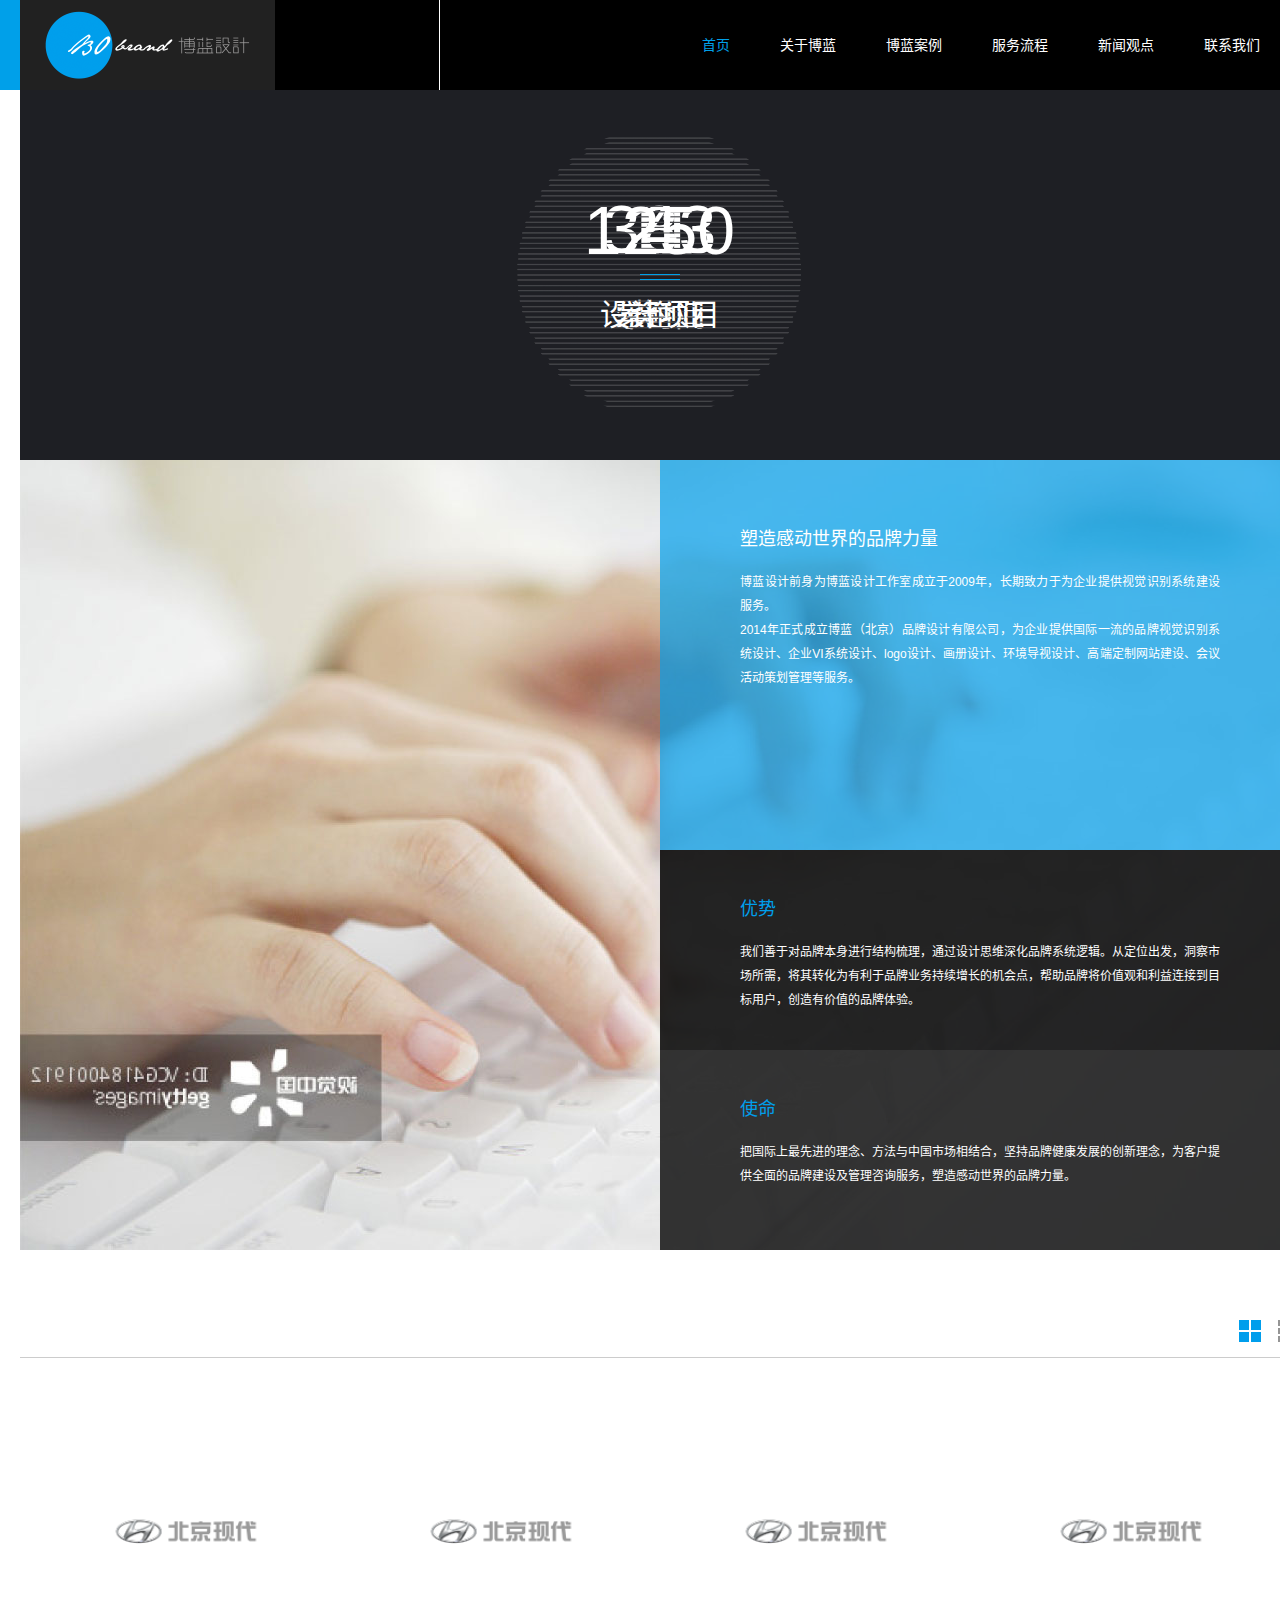
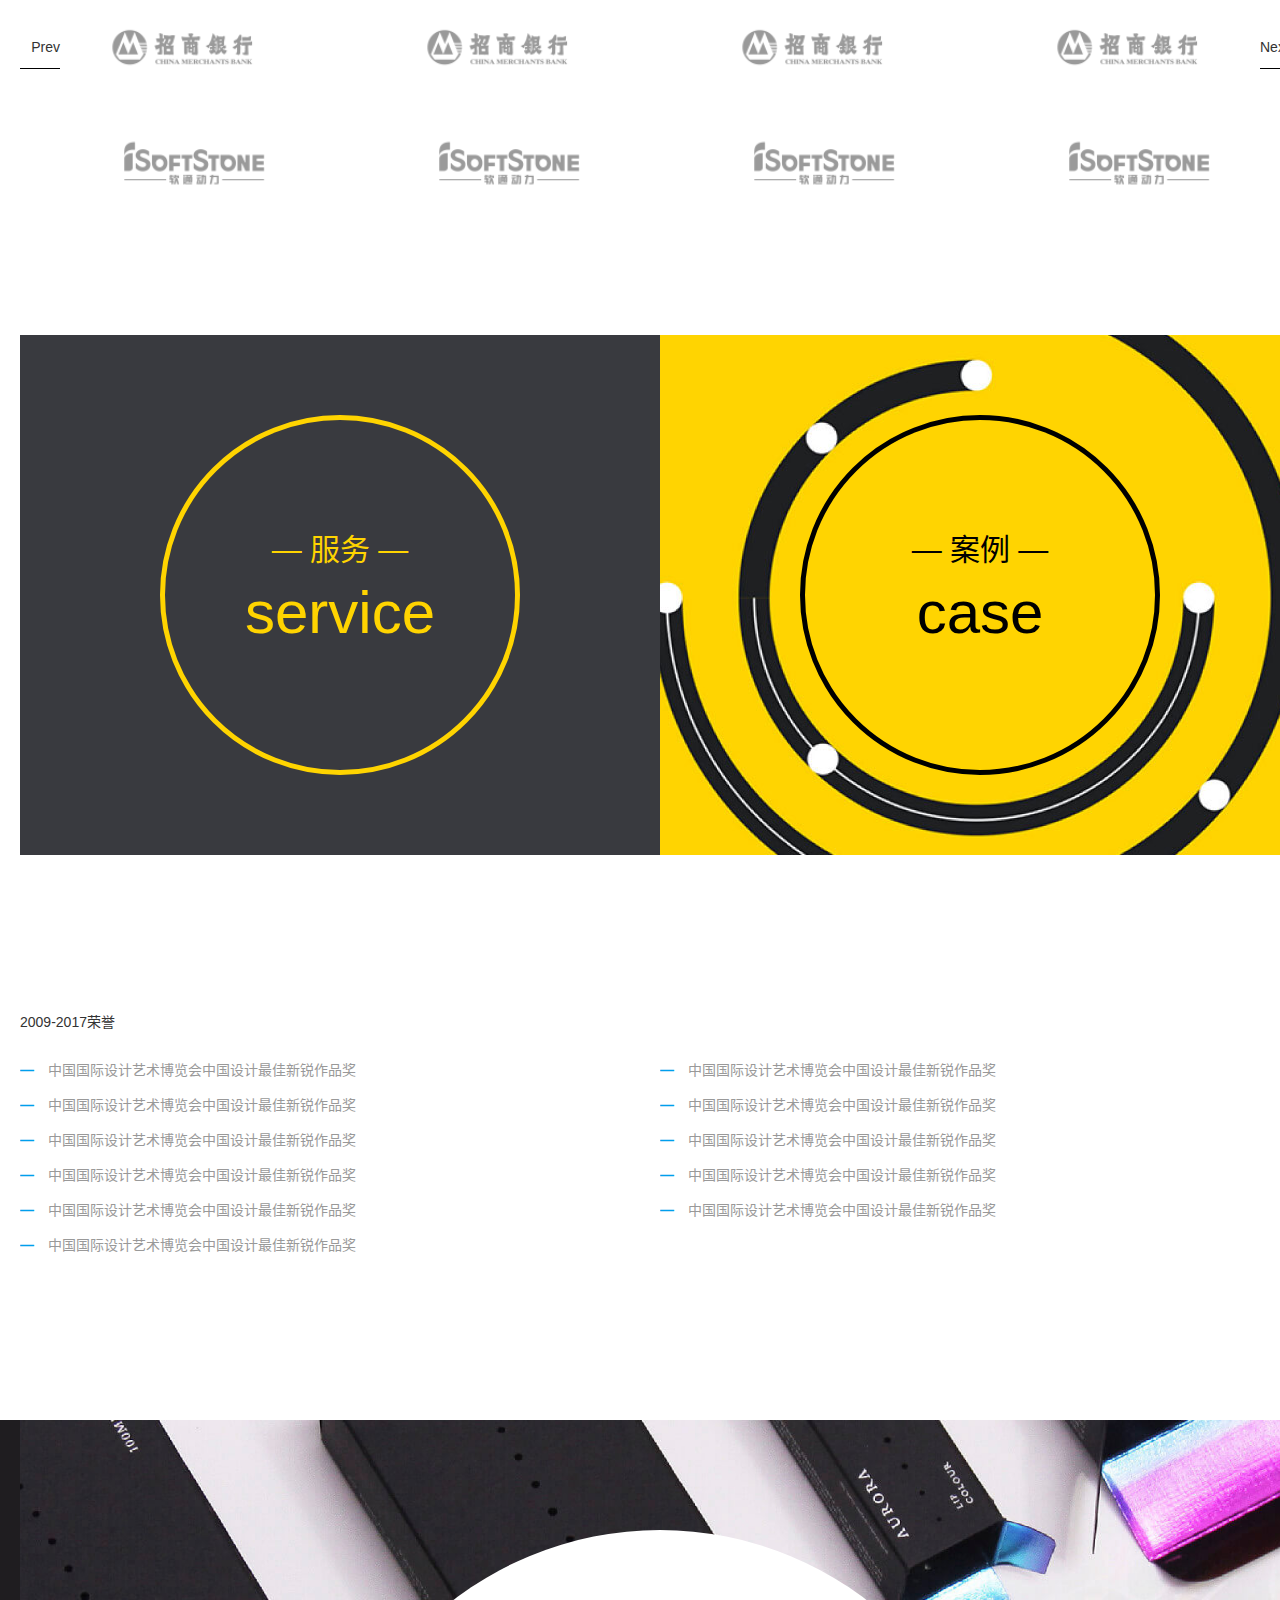
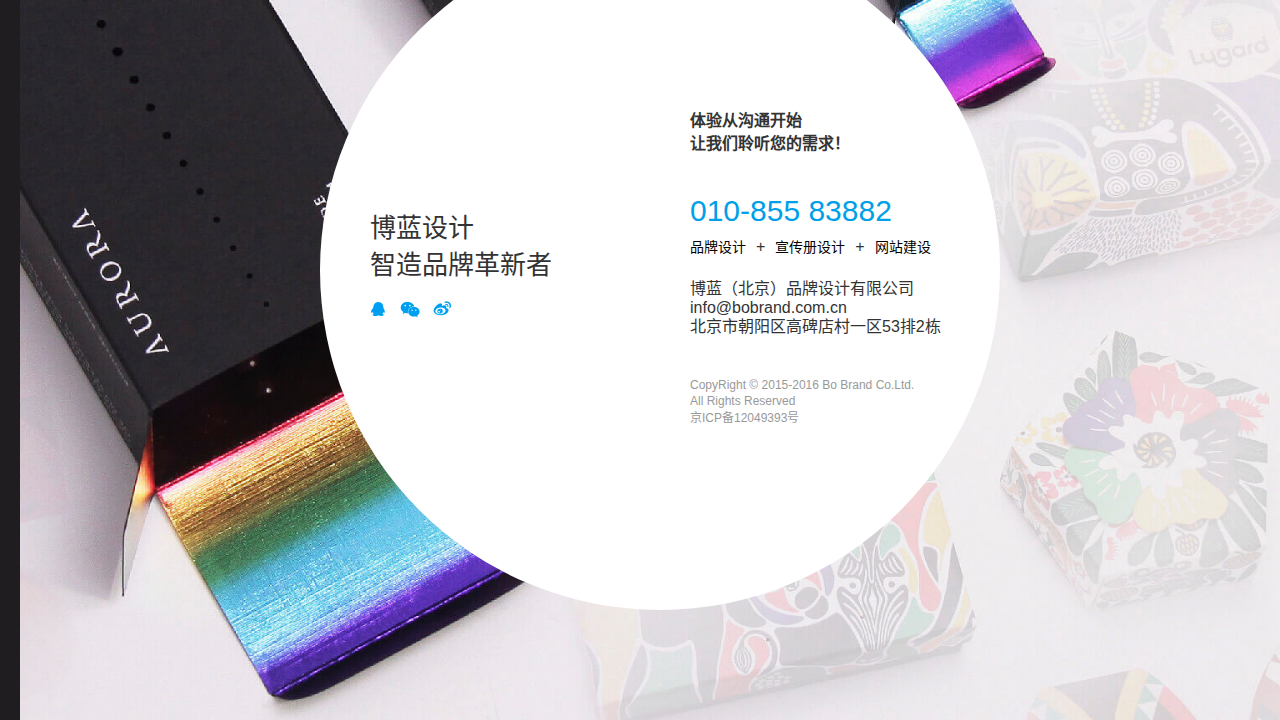
==== commit df3ee6c9: "nav link change" ====
--- a/about.html
+++ b/about.html
@@ -35,11 +35,11 @@
             <!-- Collect the nav links, forms, and other content for toggling -->
             <div class="collapse navbar-collapse " id="bs-example-navbar-collapse-1">
                 <ul class="nav navbar-nav pull-right">
-                    <li class="active"><a href="#">首页</a></li>
-                    <li><a href="#">关于博蓝</a></li>
-                    <li><a href="#">博蓝案例</a></li>
-                    <li><a href="#">服务流程</a></li>
-                    <li><a href="#">新闻观点</a></li>
+                    <li class="active"><a href="index.html">首页</a></li>
+                    <li><a href="about.html">关于博蓝</a></li>
+                    <li><a href="list.html">博蓝案例</a></li>
+                    <li><a href="server.html">服务流程</a></li>
+                    <li><a href="news-list.html">新闻观点</a></li>
                     <li><a href="#">联系我们</a></li>
                     <li class="phone-li">
                         <p class="p1">咨询热线</p>
--- a/css/common.css
+++ b/css/common.css
@@ -7,10 +7,12 @@
 a:hover{text-decoration:none;}
 .bl-container{width:1320px;padding:0 20px;min-height:1000px;padding-top: 90px;position: relative;}
 .nav-block,
-.navbar{position: absolute;top: 0;width: 1280px;height: 90px;border-width:0;background:#000000;border-radius:0;margin-bottom:0;}
+.navbar{position: absolute;z-index: 6;top: 0;width: 1280px;height: 90px;border-width:0;background:#000000;border-radius:0;margin-bottom:0;}
 .navbar:after{content: '';position: absolute;left: 420px;top: 0;bottom: 0;display: block;margin-left: -1px;border-left: 1px solid #fff;}
-.navbar.navDown{position: fixed;z-index: 2;opacity:1;-webkit-animation: navDown 0.4s forwards;animation: navDown 0.4s forwards;}
+/*.navbar.navDown{position: fixed;z-index: 2;opacity:1;-webkit-animation: navDown 0.4s forwards;animation: navDown 0.4s forwards;}
 .navbar.navUp{position: fixed;z-index: 2;opacity:1;-webkit-animation: navUp 0.4s forwards;animation: navUp 0.4s forwards;}
+*/
+
 .navbar-header{padding:11px 25px;min-height:90px;background:#212121;}
 .navbar-brand{text-indent:-999px;}
 .navbar-default .navbar-brand{background:url(../images/css-spd.png) 0 0 no-repeat;width:205px;height:68px;}
@@ -55,12 +57,20 @@
 
 
 @keyframes navDown{
-	0%{top:-90px;}
-	100%{top:0;}
+	0%{margin-top:-90px;}
+	100%{margin-top:0;}
+}
+@-webkit-keyframes navDown{
+	0%{margin-top:-90px;}
+	100%{margin-top:0;}
+}
+@-webkit-keyframes navUp{
+	0%{margin-top:0;}
+	100%{margin-top:-90px;}
 }
 @keyframes navUp{
-	0%{top:0;}
-	100%{top:-90px;}
+	0%{margin-top:0;}
+	100%{margin-top:-90px;}
 }
 
 
--- a/css/page.css
+++ b/css/page.css
@@ -62,7 +62,7 @@
 .about-banner .text .d-3 h4{color: #009fec;}
 .about-banner .text .d-3{background: rgba(30,30,30,0.9);}
 
-.partner {position: relative;overflow: hidden;}
+.partner {position: relative;height: 635px;overflow: hidden;}
 .partner .swiper-container{padding:100px 80px;margin:0 -20px;}
 .partner .swiper-slide a{display:block;margin:30px 0;}
 .partner .swiper-slide img{display:block;}
@@ -71,10 +71,10 @@
 .partner .swiper-button-prev{left:0;text-align:right;}
 .partner .swiper-button-next{right:0;}
 .partner .title{border-bottom: 1px solid #ccc;margin-bottom: 0;}
-.partner .title li.lg{cursor: pointer;background:url(../images/css-spd.png) 0 -354px no-repeat;width: 22px;height: 22px;}
-.partner .title li.li{cursor: pointer;background:url(../images/css-spd.png) 0 -425px no-repeat;width: 22px;height: 22px;margin-left: 10px;}
-.partner .title li.lg.active{background:url(../images/css-spd.png) -71px -354px no-repeat;width: 22px;height: 22px;}
-.partner .title li.li.active{background:url(../images/css-spd.png) -71px -425px no-repeat;width: 22px;height: 22px;margin-left: 10px;}
+.partner .title li.lg{cursor: pointer;background:url(../images/css-spd.png) -71px -354px no-repeat;width: 22px;height: 22px;}
+.partner .title li.li{cursor: pointer;background:url(../images/css-spd.png) -71px -425px no-repeat;width: 22px;height: 22px;margin-left: 10px;}
+.partner .title li.lg.active{background:url(../images/css-spd.png) -142px -354px no-repeat;width: 22px;height: 22px;}
+.partner .title li.li.active{background:url(../images/css-spd.png) -142px -425px no-repeat;width: 22px;height: 22px;margin-left: 10px;}
 .partner .list{display: none;padding:148px 0;}
 .partner .list dl{float: left;width: 20%;}
 .partner .list dt{font-size: 16px;margin-bottom: 30px;}
@@ -128,7 +128,9 @@
 .company-honor{padding: 140px 0;}
 .company-honor h3{font-size: 14px;margin-bottom: 30px;}
 .company-honor li{float: left;width: 50% ;margin-bottom: 15px;}
-.company-honor li a{display: block;color: #999;white-space: nowrap;overflow: hidden;-ms-text-overflow: ellipsis; text-overflow: ellipsis;} .company-honor li a b{color: #009fec;margin-right: 10px ;}
+.company-honor li a b{color: #009fec;margin-right: 10px ;}
+.company-honor li a{-webkit-transition: all 0.5s; -o-transition: all 0.5s; transition: all 0.5s;color: #999;display: block;white-space: nowrap;overflow: hidden;-ms-text-overflow: ellipsis; text-overflow: ellipsis;}
+.company-honor li a:hover{color: #009fec;}
 
 @-webkit-keyframes about2AniLeft1{
 	0{}
@@ -166,8 +168,120 @@
 	50%{margin-left:-20px;}
 	100%{margin-left:230px;}
 }
-
 /* =======================  about  =======================*/
+
+
+/* =======================  news  =======================*/
+.news-list-tab{}
+.news-list-tab li{width: 33.33%;float: left;font-size: 22px;line-height: 120px;text-align: center;}
+.news-list-tab li a{color: #000;}
+/* =======================  news  =======================*/
+
+
+
+/* =======================  server  =======================*/
+.server-list{margin-bottom: 100px;}
+.server-list .item{background: #000;color: #fff;}
+.server-list .item img{float: left;width: 50%;}
+.server-list .item p{margin: 0;}
+.server-list .item .text{font-size: 14px;line-height: 2em;width: 50%;float: right;padding: 70px;-webkit-box-sizing: border-box; -moz-box-sizing: border-box; box-sizing: border-box;} /* =======================  news  =======================*/
+.server-list .item .text h3{font-size: 20px;line-height: 1.6em;margin-bottom: 50px;}
+.server-list .item .text h3 .b{font-size: 30px;line-height: 1em;display: inline-block;width: 160px;vertical-align: top;}
+.server-list .item .text h3 .s{display: inline-block;vertical-align: top;}
+.server-list .item .text h3 i{font-style: normal;}
+.server-list .item .des{padding:50px 0 50px 160px;}
+.server-list .item .s-l{font-size: 0;line-height: 0;padding-top: 50px;}
+.server-list .item .s-l a{display: inline-block;min-width: 30%;padding-right: 20px;-webkit-box-sizing: border-box; -moz-box-sizing: border-box; box-sizing: border-box;vertical-align: top;font-size: 14px;line-height: 2em;}
+.server-list .item:nth-child(even) img{float: right;}
+.server-list .item-01{background: #000;}
+.server-list .item-01 .des{border-top: 2px solid #022a8a;border-bottom: 2px solid #022a8a;}
+.server-list .item-01 .text h3 i,
+.server-list .item-01 a{color: #022a8a;}
+.server-list .item-02{background: #ed27bf;}
+.server-list .item-02 .des{border-top: 2px solid #fffc01;border-bottom: 2px solid #fffc01;}
+.server-list .item-02 .text h3 i,
+.server-list .item-02 a{color: #fffc01;}
+.server-list .item-03{background: #26221f;}
+.server-list .item-03 .des{border-top: 2px solid #f4331d;border-bottom: 2px solid #f4331d;}
+.server-list .item-03 .text h3 i,
+.server-list .item-03 a{color: #f4331d;}
+.server-list .item-04{background: #db0100;}
+.server-list .item-04 .des{border-top: 2px solid #ff9999;border-bottom: 2px solid #ff9999;}
+.server-list .item-04 .text h3 i,
+.server-list .item-04 a{color: #ff9999;}
+.server-list .item-05{background: #000000;}
+.server-list .item-05 .des{border-top: 2px solid #f6dd06;border-bottom: 2px solid #f6dd06;}
+.server-list .item-05 .text h3 i,
+.server-list .item-05 a{color: #f6dd06;}
+
+.server-rotate{margin-bottom: 200px;}
+.server-rotate h3{font-size: 16px;line-height: 2em;margin:0 0  40px 0;}
+.server-rotate .rotate{width: 1280px;height: 890px;position: relative;overflow: hidden;margin-bottom: 50px;}
+.server-rotate .rotate .left{position: absolute;z-index:1;left: -100%;right: 50%;top: -100%;bottom: -100%;transform-origin: center right;}
+.server-rotate .rotate .right{position: absolute;z-index:2;right: -100%;left: 50%;top:-100%;bottom: -100%;transform-origin: center left;}
+.server-rotate .rotate .num{text-align: justify;position: absolute;white-space: nowrap;z-index: 5;top: 20px;left: 20px;font-size: 18px;color: #fff;font-weight: bold;padding-top: 12px;}
+.server-rotate .rotate .num:before{position: absolute;top: 0;top: 0;width: 100%;height: 4px;background: #FFF;content: '';}
+.server-rotate .rotate .r-item{position: absolute;top: 0;right: 0;bottom: 0;left: 0;width: 100%;height: 100%;visibility:hidden;}
+.server-rotate .rotate .r-item-l{position: relative;float: left;width: 50%;height: 100%;}
+.server-rotate .rotate .r-item-r{position: relative;float: right;width: 50%;height: 100%;}
+.server-rotate .rotate .r-item-1{visibility: visible}
+.server-rotate .rotate .r-item-1 .r-item-r{background:url(../images/r-01.jpg) center center no-repeat;}
+.server-rotate .rotate .r-item-1,
+.server-rotate .rotate .r-item-1 .r-item-l{background: #bc8e79;}
+.server-rotate .rotate .r-item-2 .r-item-l{background:url(../images/r-02.jpg) center center no-repeat;}
+.server-rotate .rotate .r-item-2,
+.server-rotate .rotate .r-item-2 .r-item-r{background: #010101;}
+.server-rotate .rotate .r-item-3 .r-item-r{background:url(../images/r-03.jpg) center center no-repeat;}
+.server-rotate .rotate .r-item-3,
+.server-rotate .rotate .r-item-3 .r-item-l{background: #009fec;}
+.server-rotate .rotate .r-item-4 .r-item-l{background:url(../images/r-04.jpg) center center no-repeat;}
+.server-rotate .rotate .r-item-4,
+.server-rotate .rotate .r-item-4 .r-item-r{background: #576379;}
+.server-rotate .rotate .r-item-5 .r-item-r{background:url(../images/r-05.jpg) center center no-repeat;}
+.server-rotate .rotate .r-item-5,
+.server-rotate .rotate .r-item-5 .r-item-l{background: #9dd2ab;}
+.server-rotate .rotate .r-item-6 .r-item-l{background:url(../images/r-06.jpg) center center no-repeat;}
+.server-rotate .rotate .r-item-6,
+.server-rotate .rotate .r-item-6 .r-item-r{background: #27273f;}
+.server-rotate .rotate .r-item-7 .r-item-r{background:url(../images/r-07.jpg) center center no-repeat;}
+.server-rotate .rotate .r-item-7,
+.server-rotate .rotate .r-item-7 .r-item-l{background: #2f4628;}
+.server-rotate .rotate .r-item-8 .r-item-l{background:url(../images/r-08.jpg) center center no-repeat;}
+.server-rotate .rotate .r-item-8,
+.server-rotate .rotate .r-item-8 .r-item-r{background: #ff6233;}
+.server-rotate .rotate .circle{position: absolute;left: 50%;top:50%;margin:-275px 0 0 -275px;z-index: 5;width: 545px;height: 545px; }
+.server-rotate .rotate .circle .bg{position: absolute;z-index: 1;top: 0;right: 0;bottom: 0;left: 0;background:url(../images/r-circle.png) center center no-repeat;}
+.server-rotate .rotate .big{color: #fff;font-size: 90px;width: 5em;height: 1em;line-height: 1em;position: absolute;left: 50%;top: 50%;text-align: center;margin: -0.5em 0 0 -2.5em;}
+.server-rotate .rotate .circle .icon,
+.server-rotate .rotate .circle .name{position: absolute;z-index: 2;top: 50%;left: 50%;width: 14px;height: 14px;border-radius: 100%;border: 1px solid #fff;-webkit-box-sizing: border-box; -moz-box-sizing: border-box; box-sizing: border-box;-webkit-transition: all .3s; -o-transition: all .3s; transition: all .3s;}
+.server-rotate .rotate .circle .name{width: auto;opacity: 0.5; filter: alpha(opacity=50);white-space: nowrap;color: #fff;font-weight: bold;border: none;font-size: 16px;}
+.server-rotate .rotate .circle .name.active{opacity: 1; filter: alpha(opacity=100);}
+.server-rotate .rotate .circle .icon.active{background: #bc8e79;border-color: #bc8e79;}
+.server-rotate .rotate .circle .icon-1{margin: -185px 0 0 189px;}
+.server-rotate .rotate .circle .icon-2{margin: -7px 0 0 257px;}
+.server-rotate .rotate .circle .icon-3{margin: 175px 0 0 185px;}
+.server-rotate .rotate .circle .icon-4{margin: 257px 0 0 -5px;}
+.server-rotate .rotate .circle .icon-5{margin: 183px 0 0 -190px;}
+.server-rotate .rotate .circle .icon-6{margin: -7px 0 0 -272px;}
+.server-rotate .rotate .circle .icon-7{margin: -190px 0 0 -198px;}
+.server-rotate .rotate .circle .icon-8{margin: -272px 0 0 -5px;}
+.server-rotate .rotate .circle .name-1{margin: -200px 0 0 210px;}
+.server-rotate .rotate .circle .name-2{margin: -7px 0 0 280px;}
+.server-rotate .rotate .circle .name-3{margin: 180px 0 0 210px;}
+.server-rotate .rotate .circle .name-4{margin: 280px 0 0 -30px;}
+.server-rotate .rotate .circle .name-5{margin: 190px 0 0 -260px;}
+.server-rotate .rotate .circle .name-6{margin: -7px 0 0 -350px;}
+.server-rotate .rotate .circle .name-7{margin: -210px 0 0 -270px;}
+.server-rotate .rotate .circle .name-8{margin: -300px 0 0 -30px;}
+
+.server-rotate .list{}
+.server-rotate .list li{float: left;width: 12.5%;color: #999;}
+.server-rotate .list li span:first-child{position: relative;font-size: 12px;}
+.server-rotate .list li span:first-child:after{content: '';position: absolute;left: 0;top: 0;width: 10px;margin-left: 12px;margin-top: 3px;border-top: 1px solid #3399ff;}
+.server-rotate .list li span{display: block;font-size: 16px;line-height: 1.4em;}
+/* =======================  server  =======================*/
+
+
 @media screen and (max-width:1024px){
 	.about-2{overflow: hidden;}
 	.partner .swiper-container{padding: 70px 0;}
@@ -178,6 +292,8 @@
 	.other-enter .item a{height: 400px;}
 	.other-enter .case a{-webkit-background-size: cover; background-size: cover;}
 	.other-enter .item .circle{width: 300px;height: 300px;margin: -150px 0 0 -150px;}
+
+	.server-rotate .rotate{width: 100%;}
 }
 @media screen and (max-width:768px){
 	.partner .swiper-container{padding: 30px 0;}
@@ -228,8 +344,46 @@
 	.about-2.show .item-2{margin-left: 2%;margin-top: -285px;-webkit-animation: null 1s forwards;animation: null 1s forwards;}
 	.about-2.show .item-3{margin-left: -42%;margin-top: 15px;-webkit-animation: null 1s forwards;animation: null 1s forwards;}
 	.about-2.show .item-4{margin-left: 2%;margin-top: 15px;-webkit-animation: null 2s forwards;animation: null 2s forwards;}
-
-
+	
+	.server-rotate{margin-bottom: 100px;}
+	.server-rotate h3{margin: 0 0 20px 0;padding: 0 20px;}
+	.server-list{margin-bottom: 50px;}
+	.server-list .item img,
+	.server-list .item .text{float: none !important;width: 100%;}
+	.server-list .item .text{padding: 30px;}
+	.server-list .item .des{padding-left: 0;}
+	.server-rotate .rotate {height: 340px;}
+	.server-rotate .rotate .circle{width: 200px;height: 200px;margin: -100px 0 0 -100px;}
+	.server-rotate .rotate .circle .bg{-webkit-background-size: 200px 200px; background-size: 200px 200px;opacity: .3;}
+	.server-rotate .rotate .big{font-size: 30px;}
+	.server-rotate .rotate .r-item-1 .r-item-r,
+	.server-rotate .rotate .r-item-2 .r-item-l,
+	.server-rotate .rotate .r-item-3 .r-item-r,
+	.server-rotate .rotate .r-item-4 .r-item-l,
+	.server-rotate .rotate .r-item-5 .r-item-r,
+	.server-rotate .rotate .r-item-6 .r-item-l,
+	.server-rotate .rotate .r-item-7 .r-item-r,
+	.server-rotate .rotate .r-item-8 .r-item-l{-webkit-background-size: cover; background-size: cover;} 
+	.server-rotate .rotate .circle .icon{width: 6px;height: 6px;}
+	.server-rotate .rotate .circle .name{font-size: 14px;}
+	.server-rotate .rotate .circle .icon-1{margin: -80px 0 0 57px;}
+	.server-rotate .rotate .circle .icon-2{margin: -7px 0 0 94px;}
+	.server-rotate .rotate .circle .icon-3{margin: 74px 0 0 57px;}
+	.server-rotate .rotate .circle .icon-4{margin: 94px 0 0 -3px;}
+	.server-rotate .rotate .circle .icon-5{margin: 76px 0 0 -60px;}
+	.server-rotate .rotate .circle .icon-6{margin: -7px 0 0 -100px;}
+	.server-rotate .rotate .circle .icon-7{margin: -73px 0 0 -70px;}
+	.server-rotate .rotate .circle .icon-8{margin: -100px 0 0 -3px;}
+	.server-rotate .rotate .circle .name-1{margin: -95px 0 0 65px;}
+	.server-rotate .rotate .circle .name-2{margin: -15px 0 0 105px;}
+	.server-rotate .rotate .circle .name-3{margin: 74px 0 0 68px;}
+	.server-rotate .rotate .circle .name-4{margin: 102px 0 0 -28px;}
+	.server-rotate .rotate .circle .name-5{margin: 80px 0 0 -120px;}
+	.server-rotate .rotate .circle .name-6{margin: -14px 0 0 -160px;}
+	.server-rotate .rotate .circle .name-7{margin: -90px 0 0 -130px;}
+	.server-rotate .rotate .circle .name-8{margin: -120px 0 0 -27px;}
+	.server-rotate .list{padding: 0 20px;}
+	.server-rotate .list li{width: 33.33%;padding: 10px 0;}
 }
 
 @media screen and (max-width: 414px){
@@ -237,6 +391,7 @@
 	.about-banner{background:none;height: auto;}
 	.about-banner img{display: block;}
 	.about-banner .text .d-1{height: auto;padding: 40px 20px;}
+	.about-banner .text .d-2, .about-banner .text .d-3{padding: 20px 20px 0;}
 
 	.about-2{height: 500px;}
 	.about-2 .item{-webkit-transition: all 1s ; -o-transition: all 1s ; transition: all 1s ;opacity:0;width: 50%;margin-left: -25%;height: 220px;margin-top: -110px;}
@@ -247,7 +402,8 @@
 	.about-2 .item .num{font-size: 36px;margin-top: -50px;}
 	.about-2 .item .text{font-size: 20px;}
 	.about-2.show .item{opacity:1;}
-
+	
+	.partner{height: auto;}
 	.partner .list dl{width: 100%;padding: 0 20px;-webkit-box-sizing: border-box; -moz-box-sizing: border-box; box-sizing: border-box;}
 	.partner .list dt{margin-bottom: 10px;}
 	.partner .list dd{margin-bottom: 0;}
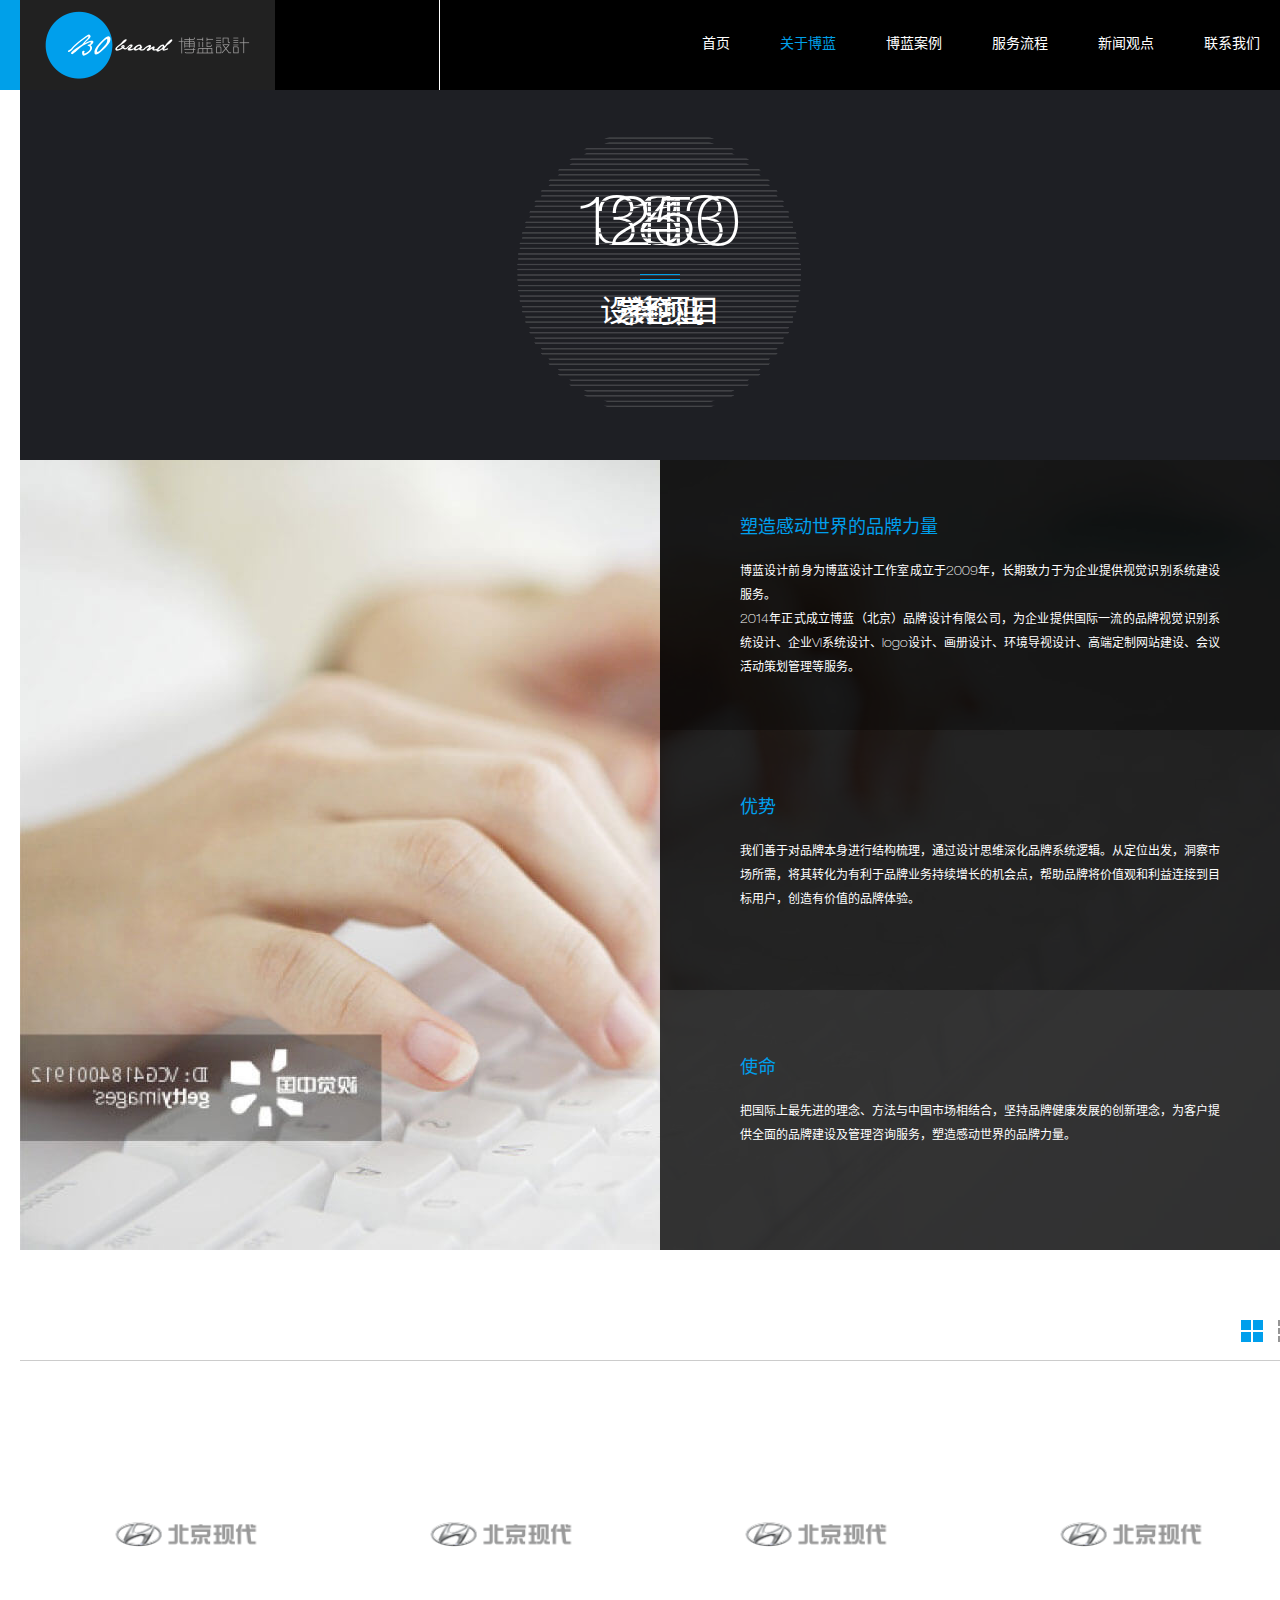
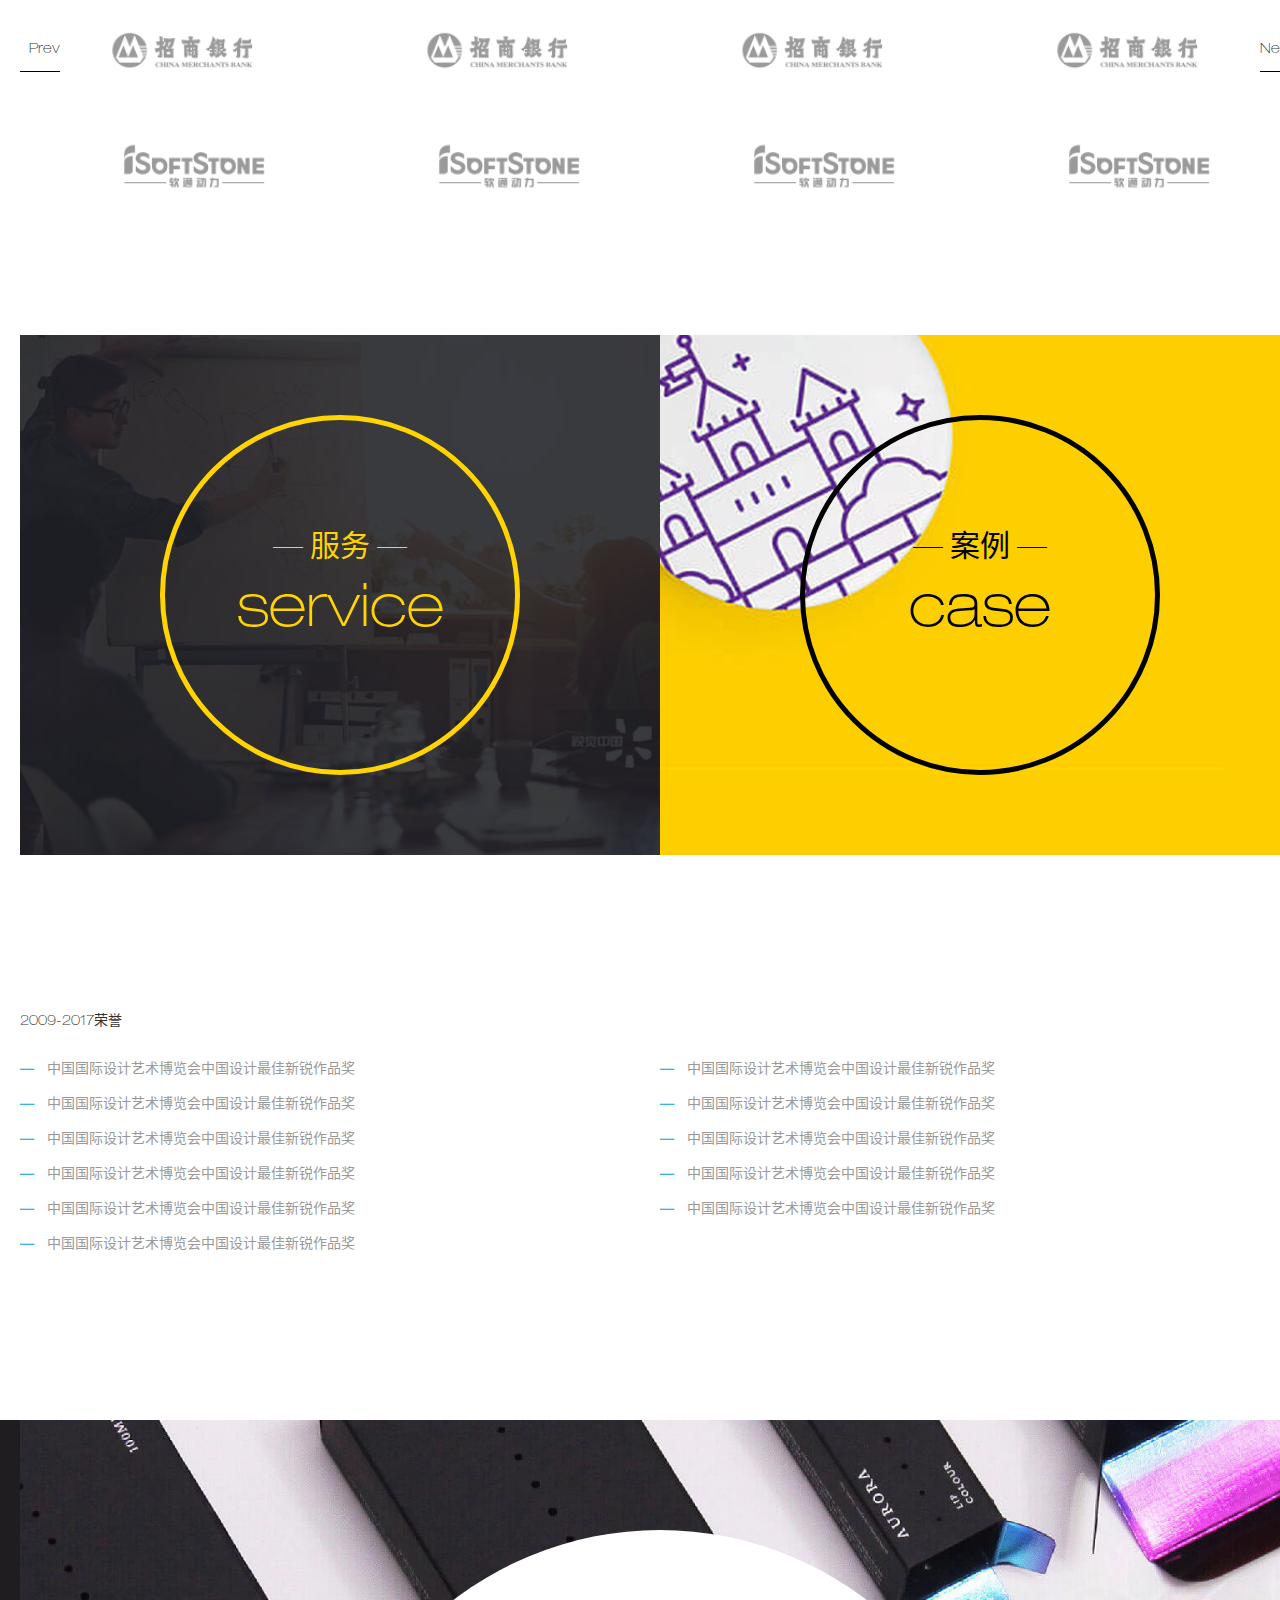
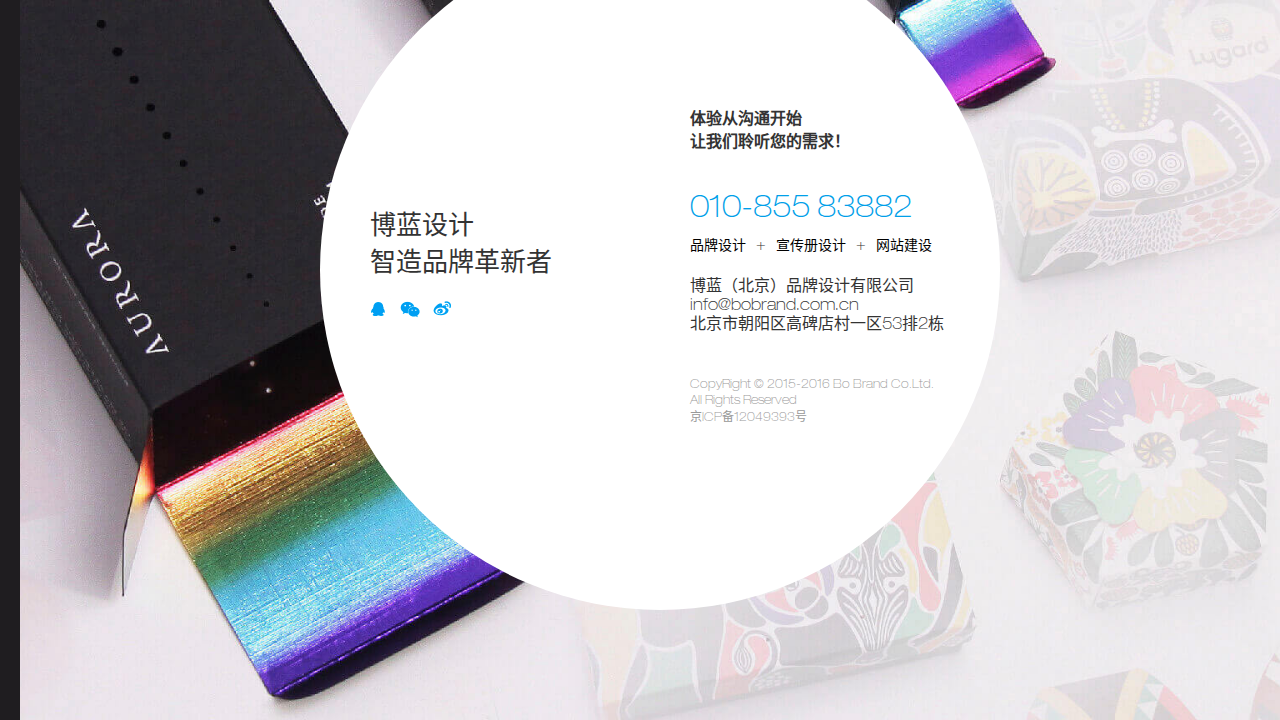
==== commit 75631dd1: "反馈修改" ====
--- a/about.html
+++ b/about.html
@@ -35,8 +35,8 @@
             <!-- Collect the nav links, forms, and other content for toggling -->
             <div class="collapse navbar-collapse " id="bs-example-navbar-collapse-1">
                 <ul class="nav navbar-nav pull-right">
-                    <li class="active"><a href="index.html">首页</a></li>
-                    <li><a href="about.html">关于博蓝</a></li>
+                    <li><a href="index.html">首页</a></li>
+                    <li class="active"><a href="about.html">关于博蓝</a></li>
                     <li><a href="list.html">博蓝案例</a></li>
                     <li><a href="server.html">服务流程</a></li>
                     <li><a href="news-list.html">新闻观点</a></li>
--- a/css/common.css
+++ b/css/common.css
@@ -1,8 +1,10 @@
 @charset "utf-8";
 /* CSS Document */
-body{font-family:'microsoft yahei',Verdana, Geneva, sans-serif;}
+body{font-family:'HELVETICANEUELTPRO-THEX','arial','microsoft yahei',Verdana, Geneva, sans-serif;}
 .clearFix{zoom:1;}
 .clearFix:after{clear:both;display:table;box-sizing:border-box;}
+@font-face { font-weight: 400; font-style: normal; font-family: HELVETICANEUELTPRO-THEX; src: url(../fonts/HELVETICANEUELTPRO-THEX.OTF) }
+
 
 a:hover{text-decoration:none;}
 .bl-container{width:1320px;padding:0 20px;min-height:1000px;padding-top: 90px;position: relative;}
@@ -42,9 +44,9 @@
 .footer-content .left .share a.wx{background-position: 0 -212px;}
 .footer-content .left .share a.sina{background-position: 0 -248px;}
 
-.footer-content .right{padding:180px 50px 0 30px;font-size:16px;}
+.footer-content .right{padding:180px 50px 0 30px;font-size:16px;font-family:'HELVETICANEUELTPRO-THEX','arial';}
 .footer-content .right .p1{margin-bottom: 40px;}
-.footer-content .right .tel{color:#00a0e9;font-size:30px;line-height:1em;}
+.footer-content .right .tel{color:#00a0e9;font-size:30px;line-height:1em;font-family:'HELVETICANEUELTPRO-THEX','arial';}
 .footer-content .right .links{margin-left:-10px;margin-bottom:20px;}
 .footer-content .right .links a{font-size:14px;color:#000;display:inline-block;padding:0 10px;}
 .footer-content .right .links a:hover{text-decoration: none;color: #00a0e9;}
@@ -55,14 +57,24 @@
 .footer-friends{display: none;width: 1280px;margin: 0 auto;padding: 20px 0;font-size: 12px;color: #999;text-align: center;}
 .footer-friends span{display: inline-block;padding: 0 4px;}
 
+.more-ani{position: relative;overflow: hidden;border-color: #000;-webkit-transition: all .5s; -o-transition: all .5s; transition: all .5s;}
+.more-ani:before,
+.more-ani:after{-webkit-transition: all .5s; -o-transition: all .5s; transition: all .5s;position: absolute;visibility: hidden;content: '';width: 100%;border-top: 1px solid #000;left: 0;}
+.more-ani:before{margin-left:-100%;}
+.more-ani:after{bottom: 0;margin-left: 100%;}
+.more-ani:hover{border-color: #00a0e9 !important;color: #00a0e9 !important;;}
+.more-ani:hover:before,
+.more-ani:hover:after{border-color: #00a0e9;visibility: visible;margin-left: 0;}
+
+
 
 @keyframes navDown{
-	0%{margin-top:-90px;}
-	100%{margin-top:0;}
+	0%{top:-90px;}
+	100%{top:0;}
 }
 @-webkit-keyframes navDown{
-	0%{margin-top:-90px;}
-	100%{margin-top:0;}
+	0%{top:-90px;}
+	100%{top:0;}
 }
 @-webkit-keyframes navUp{
 	0%{margin-top:0;}
--- a/css/page.css
+++ b/css/page.css
@@ -5,13 +5,17 @@
 .pro-list-bg .text .en,
 .pro-list-bg .text .ch{display: block;font-size: 50px;line-height: 1.4em;}
 .pro-list-type ul{}
-.pro-list-type li{cursor:pointer;float: left;font-size: 22px;line-height: 2em;width: 33.333%;text-align: center;padding: 30px 0;margin: 0;}
+.pro-list-type li{cursor:pointer;float: left;font-size: 22px;line-height: 2em;width: 33.333%;text-align: center;padding: 30px 0;margin: 0;-webkit-transition: all .5s; -o-transition: all .5s; transition: all .5s;}
 .pro-list-type li span{position: relative;}
 .pro-list-type li.active span:before{content: '▪';color: #00a0e9;font-size: 30px;line-height: 1em;position: absolute;left: 0;top: 50%;margin:-15px 0 0 -20px;}
+.pro-list-type li:hover{color: #00a0e9;}
+
 
 .pro-list-type .type-list{display: none;padding: 30px 20px;background: #000;color: #fff;font-size: 18px;line-height: 2em;}
-.pro-list-type .type-list .item{position: relative;cursor:pointer;display: inline-block;padding: 0 40px;}
+.pro-list-type .type-list .item{-webkit-transition: all 0.5s; -o-transition: all 0.5s; transition: all 0.5s;position: relative;cursor:pointer;display: inline-block;padding: 0 40px;}
 .pro-list-type .type-list .item.active:before{content: '▪';color: #00a0e9;font-size: 30px;line-height: 1em;position: absolute;left: 15px;top: 50%;margin:-17px 0 0 0;}
+.pro-list-type .type-list .item:hover,
+.pro-list-type .type-list .item.active{color: #00a0e9;}
 
 .pro-list ul{margin: -5px -5px 30px;}
 .pro-list li{float: left;width: 50%;-webkit-box-sizing: border-box; -moz-box-sizing: border-box; box-sizing: border-box;padding: 5px;}
@@ -53,14 +57,24 @@
 /* =======================  about  =======================*/
 .about-banner{position: relative;width: 100%;;height: 790px;margin-bottom: 50px;}
 .about-banner .text{position: absolute;right: 0;top: 0;bottom:0;width: 50%;color: #fff;font-size: 12px;line-height: 2em;}
-.about-banner .text h4{font-size: 18px;font-weight: normal;margin-bottom: 20px;}
+.about-banner .text h4{font-size: 18px;font-weight: normal;margin-bottom: 20px;color: #009fec;}
 .about-banner .text p{text-align: justify;}
-.about-banner .text .d-1{background: rgba(0,159,236,0.7);padding: 60px 80px 0;height: 390px;}
+.about-banner .text .d-1.active{background: rgba(0,159,236,0.7);padding: 60px 80px 0;height: 390px;}
+.about-banner .text .d-1,
 .about-banner .text .d-2,
-.about-banner .text .d-3{height: 200px;background:rgba(0,0,0,0.85);padding: 40px 80px 0;}
-.about-banner .text .d-2 h4,
-.about-banner .text .d-3 h4{color: #009fec;}
-.about-banner .text .d-3{background: rgba(30,30,30,0.9);}
+.about-banner .text .d-3{-webkit-transition: all .5s; -o-transition: all .5s; transition: all .5s;height: 270px;background:rgba(0,0,0,0.9);padding: 60px 80px 0;-webkit-box-sizing: border-box; -moz-box-sizing: border-box; box-sizing: border-box;}
+.about-banner .text .d-1{padding-top: 50px;}
+.about-banner .text .d-2{background:rgba(0,0,0,0.85);height: 260px;}
+.about-banner .text .d-3{background: rgba(30,30,30,0.9);height: 260px;}
+.about-banner .text:hover .d-1,
+.about-banner .text:hover .d-2,
+.about-banner .text:hover .d-3{height: 240px;padding-top: 50px;}
+.about-banner .text:hover .d-1:hover,
+.about-banner .text:hover .d-2:hover,
+.about-banner .text:hover .d-3:hover{height: 310px;padding-top: 60px;background: rgba(0,159,236,0.7);}
+.about-banner .text:hover .d-1:hover h4,
+.about-banner .text:hover .d-2:hover h4,
+.about-banner .text:hover .d-3:hover h4{color: #fff;}
 
 .partner {position: relative;height: 635px;overflow: hidden;}
 .partner .swiper-container{padding:100px 80px;margin:0 -20px;}
@@ -92,7 +106,7 @@
 .about-2 .item .text{opacity:0;position:absolute;top:50%;color:#fff;text-align:center;width:100%;
 -webkit-transition:all 1s 2s;transition:all 1s 2s;
 }
-.about-2 .item .num{font-size:68px;line-height:1em;margin-top:-80px;}
+.about-2 .item .num{font-size:68px;line-height:1em;margin-top:-80px;font-family:'HELVETICANEUELTPRO-THEX';}
 .about-2 .item .text{position:absolute;margin-top:20px;font-size:30px;}
 .about-2 .item .line{background:#00a0e9;width:40px;height:1px;left:50%;margin-left:-20px;margin-top:4px;}
 .about-2 .item-2,
@@ -113,13 +127,14 @@
 
 .other-enter .item{width: 50%;float: left;}
 .other-enter .item a{position: relative;display: block;background: #393a3f;height: 520px;}
-.other-enter .item .circle{-webkit-transition: all 0.5s;
--o-transition: all 0.5s;
-transition: all 0.5s;position: absolute;left: 50%;top: 50%;margin: -180px 0 0 -180px;border: 5px solid #ffd400;border-radius: 100%;text-align: center;width: 360px;height: 360px;}
+.other-enter .item .circle{-webkit-transition: all 0.5s; -o-transition: all 0.5s; transition: all 0.5s;position: absolute;left: 50%;top: 50%;margin: -180px 0 0 -180px;border: 5px solid #ffd400;border-radius: 100%;text-align: center;width: 360px;height: 360px;}
 .other-enter .item .ch,
 .other-enter .item .en{position: absolute;top: 50%;display: block;color: #ffd400;font-weight: normal;width: 100%;}
 .other-enter .item .ch{font-size: 30px;line-height: 1em;margin-top: -2em;}
 .other-enter .item .en{font-size: 60px;line-height: 1em;margin-top: -0.2em;}
+
+.other-enter .item a:hover .circle{border-radius: 0;width: 400px;height: 320px;margin: -160px 0 0 -200px;}
+.other-enter .server a{background:url(../images/ab-img03.jpg) 0 0 no-repeat;}
 .other-enter .case a{background:url(../images/ab-img02.jpg) 0 0 no-repeat;}
 .other-enter .case .circle{border-color: #000;}
 .other-enter .case .ch,
@@ -174,7 +189,66 @@
 /* =======================  news  =======================*/
 .news-list-tab{}
 .news-list-tab li{width: 33.33%;float: left;font-size: 22px;line-height: 120px;text-align: center;}
-.news-list-tab li a{color: #000;}
+.news-list-tab li a{color: #000;display: block;position: relative;-webkit-transition: all .5s; -o-transition: all .5s; transition: all .5s;}
+.news-list-tab li a:hover,
+.news-list-tab li.active a{color: #00a0e9;}
+.news-list-tab li.active a:before{content: '';width: 6px;height: 6px;background: #00a0e9;position: absolute;left: 50%;top: 50%;margin: -6px 0 0 -3em;}
+.news-list li{margin-top: 100px;}
+.news-list li:first-child{margin-top: 0;}
+.news-list li a{color: #000;display: block;}
+.news-list li img{float: left;width: 50%;}
+.news-list li .text	{float: right;width: 50%;color: #999;padding: 50px 0 0 50px;-webkit-box-sizing: border-box; -moz-box-sizing: border-box; box-sizing: border-box;}
+.news-list li .text	h3{font-size: 18px;margin:0 0 10px 0;text-indent: -0.5em;-webkit-transition: all 0.5s; -o-transition: all 0.5s; transition: all 0.5s;}
+.news-list li .text	h3:hover{color: #00a0e9;}
+.news-list li .text	.date{font-size: 14px;color: #000;margin-bottom: 50px;}
+.news-list li .text .con{-webkit-transition: all .5s; -o-transition: all .5s; transition: all .5s;}
+.news-list li .text .con:hover{color: #000;}
+.news-list .more{-webkit-transition: all 0.5s; -o-transition: all 0.5s; transition: all 0.5s;display: block;width:160px;height:60px;line-height: 60px;margin:150px auto;text-align: center;color: #000;border-left: 1px solid #000;border-right: 1px solid #000;}
+.news-list .more:hover{color: #00a0e9;border-color: #00a0e9;}
+
+.news-detail{padding-top: 40px;}
+.news-detail h2{font-size: 16px;font-weight: bold;margin: 0 0 30px 0;}
+.news-detail .date{font-size: 12px;}
+.news-detail .topBanner{max-height: 650px;width: 100%;display: block;}
+.news-detail .content {padding:100px 0 100px 400px;position: relative;}
+.news-detail .content .share{position: absolute;left: 0;top: 60px;padding-top: 120px;font-size: 0;line-height: 0;}
+.news-detail .content .share .icon{position:absolute;top:0;left:0;background:url(../images/css-spd.png) 0 -213px no-repeat;width:100px;height:94px;}
+.news-detail .content .share a{margin-right: 10px;background:url(../images/css-spd.png) 0 -213px no-repeat;display: inline-block;width: 46px;height: 46px;}
+.news-detail .content .share a.wx{background-position: -212px 0;}
+.news-detail .content .share a.qq{background-position: -212px -70px;}
+.news-detail .content .share a.sina{background-position: -212px -141px;}
+.news-detail .content .share a.dou{background-position: -212px -212px;}
+.news-detail .content .share a.qone{background-position: -212px -282px;}
+
+.news-detail .content .big{font-size: 26px;line-height: 2em;margin-bottom: 70px;}
+.news-detail .other a{color: #000;-webkit-transition: all 0.5s; -o-transition: all 0.5s; transition: all 0.5s;}
+.news-detail .other a span{position: relative;display:inline-block;-webkit-transition: all 0.5s; -o-transition: all 0.5s; transition: all 0.5s;text-align: right;font-size: 14px;color: #000;border-bottom: 1px solid #000;margin-bottom: 10px;}
+.news-detail .other .next{text-align: right;}
+.news-detail .other .next span{padding-right: 2em;text-align: left;-webkit-transition: all .5s; -o-transition: all .5s; transition: all .5s;}
+.news-detail .other .next:hover span{padding-left: 1.5em;padding-right: .5em;}
+.news-detail .other .next span:before{-webkit-transition: all .5s; -o-transition: all .5s; transition: all .5s;position: absolute;content: '';right: 0;bottom: 0;height: 0px;border-left: 1px solid #000; -webkit-transform-origin: left bottom; -moz-transform-origin: left bottom; -ms-transform-origin: left bottom; -o-transform-origin: left bottom; transform-origin: left bottom; -webkit-transform: rotate(-45deg); -ms-transform: rotate(-45deg); -o-transform: rotate(-45deg); transform: rotate(-45deg);}
+.news-detail .other .next:hover span:before{border-color: #00a0e9;height: 6px;}
+
+.news-detail .other .prev span{padding-left: 2em;}
+.news-detail .other .prev span:before{-webkit-transition: all .5s; -o-transition: all .5s; transition: all .5s;position: absolute;content: '';left: 0;bottom: 0;height: 0px;border-left: 1px solid #000; -webkit-transform-origin: left bottom; -moz-transform-origin: left bottom; -ms-transform-origin: left bottom; -o-transform-origin: left bottom; transform-origin: left bottom; -webkit-transform: rotate(45deg); -ms-transform: rotate(45deg); -o-transform: rotate(45deg); transform: rotate(45deg);}
+.news-detail .other .prev:hover span:before{border-color: #00a0e9;height: 6px;}
+.news-detail .other .prev:hover span{padding-left: .5em;padding-right: 1.5em;}
+
+
+.news-detail .other a:hover{color: #00a0e9;}
+.news-detail .other a:hover span{color: #00a0e9;border-color: #00a0e9;}
+.news-detail .return{-webkit-transition: all 0.5s; -o-transition: all 0.5s; transition: all 0.5s;display: block;width:160px;height:60px;line-height: 60px;margin:150px auto;text-align: center;color: #000;border-left: 1px solid #000;border-right: 1px solid #000;}
+.news-detail .return:hover{color: #00a0e9;border-color: #00a0e9;}
+
+.news-detail .rmd-list{margin-bottom: 150px;}
+.news-detail .rmd-list h3{font-size: 16px;margin-bottom: 30px;}
+.news-detail .rmd-list ul{margin: 0 -20px;}
+.news-detail .rmd-list li{float: left;width: 33.33%;}
+.news-detail .rmd-list li a{display: block;padding: 0 20px;color: #999;}
+.news-detail .rmd-list li .img{display: block;overflow: hidden;width: 100%;max-height: 200px;}
+.news-detail .rmd-list li img{-webkit-transition: all 0.5s; -o-transition: all 0.5s; transition: all 0.5s;}
+.news-detail .rmd-list li img:hover{-webkit-transform: scale(1.1); -ms-transform: scale(1.1); -o-transform: scale(1.1); transform: scale(1.1);}
+.news-detail .rmd-list li h4{font-weight: normal;font-size: 16px;min-height: 5em;}
 /* =======================  news  =======================*/
 
 
@@ -189,6 +263,8 @@
 .server-list .item .text h3 .b{font-size: 30px;line-height: 1em;display: inline-block;width: 160px;vertical-align: top;}
 .server-list .item .text h3 .s{display: inline-block;vertical-align: top;}
 .server-list .item .text h3 i{font-style: normal;}
+.server-list .item .text a span{-webkit-transition: all .5s; -o-transition: all .5s; transition: all .5s;} 
+.server-list .item .text a:hover span{padding-left: 1em;}
 .server-list .item .des{padding:50px 0 50px 160px;}
 .server-list .item .s-l{font-size: 0;line-height: 0;padding-top: 50px;}
 .server-list .item .s-l a{display: inline-block;min-width: 30%;padding-right: 20px;-webkit-box-sizing: border-box; -moz-box-sizing: border-box; box-sizing: border-box;vertical-align: top;font-size: 14px;line-height: 2em;}
@@ -282,6 +358,39 @@
 /* =======================  server  =======================*/
 
 
+/* =======================  contact  =======================*/
+.contact {margin-bottom: 250px;}
+.contact .banner{position: relative;}
+.contact .banner img{display: block;}
+.contact .banner .text{position: absolute;left: 50%;top: 50%;width: 280px;color: #fff;margin: -100px 0 0 -140px;}
+.contact .banner .text .big{font-size: 30px;margin-bottom: 20px;}
+.contact .map{position: relative;margin-bottom: 100px;}
+.contact .map img{display: block;}
+.contact .form{color: #666;position: absolute;right: 0;top: 0;z-index: 2;width: 50%;padding:150px 50px 0;-webkit-box-sizing: border-box; -moz-box-sizing: border-box; box-sizing: border-box;}
+.contact .form input[type="text"]{outline: none;width: 100%;-webkit-box-sizing: border-box; -moz-box-sizing: border-box; box-sizing: border-box;padding:5px 0;border-bottom: 1px solid #666;border-width: 0;background: none;-webkit-box-shadow: inset 0 0 0 50px  #1e1f24;
+box-shadow: inset 0 0 0 50px  #1e1f24;border-bottom: 1px solid #666;}
+.contact .form textarea{outline: none;background: none;border-width: 0;padding: 5px 0;border-bottom: 1px solid #666;height: 100px;resize: none;width: 100%}
+.contact .form input[type="text"]::-webkit-input-placeholder{color: #666;}
+.contact .form input[type="text"]::-moz-input-placeholder{color: #666;}
+.contact .form textarea::-webkit-input-placeholder{color: #666;}
+.contact .form textarea::-moz-input-placeholder{color: #666;}
+.contact .form .inline .form-group{float: left;width: 33.33%;padding-right: 10px;}
+.contact .form .inline .form-group:first-child{width: 22%;}
+.contact .form .inline .form-group:first-child + .form-group{width: 44.66%;}
+.contact .form .textarea-group{padding-right: 10px;}
+.contact .form .submit-group{padding-right: 10px;padding-top: 50px;}
+.contact .form .submit-group .grap{float: left;position: relative;}
+.contact .form .submit-group .grap:before{content: '';display: block;background:url(../images/css-spd.png) 0 -709px no-repeat;width: 15px;height: 22px;}
+.contact .form input[type="submit"]{float: right;background: none;border-width: 0;outline: none;-webkit-transition: all 0.5s; -o-transition: all 0.5s; transition: all 0.5s;display: block;width:160px;height:60px;line-height: 60px;text-align: center;color: #ccc;border-left: 1px solid #ccc;border-right: 1px solid #ccc;}
+.contact .join .wrap{background: #1f1d20;}
+.contact .join img{float: right;width: 50%;}
+.contact .join .text{color: #fff;font-size: 12px;float: left;width: 50%;padding:100px 50px 0;-webkit-box-sizing: border-box; -moz-box-sizing: border-box; box-sizing: border-box;} 
+.contact .join .text .p1{font-size: 30px;color: #0099ff;margin-bottom: 50px;}
+.contact .join .text .p2{font-size: 16px;color: #0099ff;margin-bottom: 150px;}
+.contact .join h3{font-size: 16px;margin: 0 0 30px 0;}
+
+/* =======================  contact  =======================*/
+
 @media screen and (max-width:1024px){
 	.about-2{overflow: hidden;}
 	.partner .swiper-container{padding: 70px 0;}
@@ -384,6 +493,29 @@
 	.server-rotate .rotate .circle .name-8{margin: -120px 0 0 -27px;}
 	.server-rotate .list{padding: 0 20px;}
 	.server-rotate .list li{width: 33.33%;padding: 10px 0;}
+	
+	.news-list-tab{margin: 0;background: #009fec;padding: 20px 0;}
+	.news-list-tab ul{margin: 0;}
+	.news-list-tab li{width: 100%;line-height: 60px;}
+	.news-list-tab li a{color: #fff;}
+	.news-list-tab li.active a:before{background: #fff;}
+	.news-list li{margin-top: 50px;}
+	.news-list li img,
+	.news-list li .text{float: none;width: 100%;}
+	.news-list li .text{padding: 20px;}
+	.news-list .more{margin: 50px auto 100px;}
+
+	.news-detail .content{padding-left: 0;}
+	.news-detail .content .share{position:relative;padding-left: 140px;padding-top: 50px;top: 0;margin-bottom: 30px;}
+	
+	.contact{margin-bottom: 150px;}
+	.contact .form{padding: 20px;}
+	.contact .form .submit-group{padding: 0 10px 0 0;}
+	.contact .form input[type="submit"]{width: 100px;}
+	.contact .join .text{padding: 30px;}
+	.contact .join .text .p1{font-size: 20px;margin-bottom: 30px;}
+	.contact .join .text .p2{font-size: 16px;margin-bottom: 30px;}
+
 }
 
 @media screen and (max-width: 414px){
@@ -412,8 +544,48 @@
 	
 	.company-honor{padding: 40px 20px;}
 	.company-honor li{width: 100%;margin-bottom: 10px;}
-}
-
-
-
-
+	
+	.news-detail h2,
+	.news-detail .date{padding: 0 20px;}
+	.news-detail .content{padding: 50px 20px;}
+	.news-detail .content .share {padding-top: 25px;padding-left: 100px;}
+	.news-detail .content .share .icon{left: 20px;background-position: 0 -105px;width: 50px;height: 50px;-webkit-background-size: 400px 400px; background-size: 400px 400px;}
+	.news-detail .content .share a{-webkit-background-size: 400px 400px; background-size: 400px 400px;width: 23px;height: 23px;}
+	.news-detail .content .share a.wx{background-position: -106px 0;}
+	.news-detail .content .share a.qq{background-position: -106px -35px;}
+	.news-detail .content .share a.sina{background-position: -106px -70px;}
+	.news-detail .content .share a.dou{background-position: -106px -105px;}
+	.news-detail .content .share a.qone{background-position: -106px -140px;}
+	.news-detail .content .big{font-size: 20px;line-height: 1.6em;}
+	.news-detail .other{padding: 0 20px;}
+	.news-detail .other a{float: none !important;display: block;text-align: left !important;}
+	.news-detail .return{margin: 100px auto;}
+	.news-detail .rmd-list{margin-bottom: 50px;}
+	.news-detail .rmd-list h3{padding: 0 20px;}
+	.news-detail .rmd-list ul{margin: 0;}
+	.news-detail .rmd-list li{width: 100%;}
+	.news-detail .rmd-list li a{padding: 0;}
+	.news-detail .rmd-list li h4{padding: 0 20px;}
+	
+	
+	.contact{margin-bottom: 100px ;}
+	.contact .banner{background:url(../images/c-img01.jpg) center 0 no-repeat;min-height: 500px;-webkit-background-size: cover; background-size: cover;}
+	.contact .banner img{display: none;}
+	.contact .map{width: 100%;position: relative;overflow: hidden;}
+	.contact .map img{width: 200%;}
+	.contact .form{position: relative;width: 100%;background: #1e1f24;}
+	.contact .form .inline .form-group{width: 100%;padding-right: 0;}
+	.contact .form .textarea-group{padding-right: 0;}
+	.contact .form .submit-group .grap{width: 100%;white-space: nowrap;float: none;color: #009fec;}
+	.contact .form .submit-group .grap p{display: inline;}
+	.contact .form input[type="submit"]{float: none;display: block;margin: 50px auto;width: 160px;}
+	.contact .form .submit-group .grap:before{background-position: -71px -709px;display: inline-block;vertical-align: -6px;margin-right: 10px;}
+	.contact .join h3{padding: 0 20px;}
+	.contact .join img{float: left;width: 100%;}
+	.contact .join .text{float: left;width: 100%;padding:50px 20px;}
+
+}
+
+
+
+
